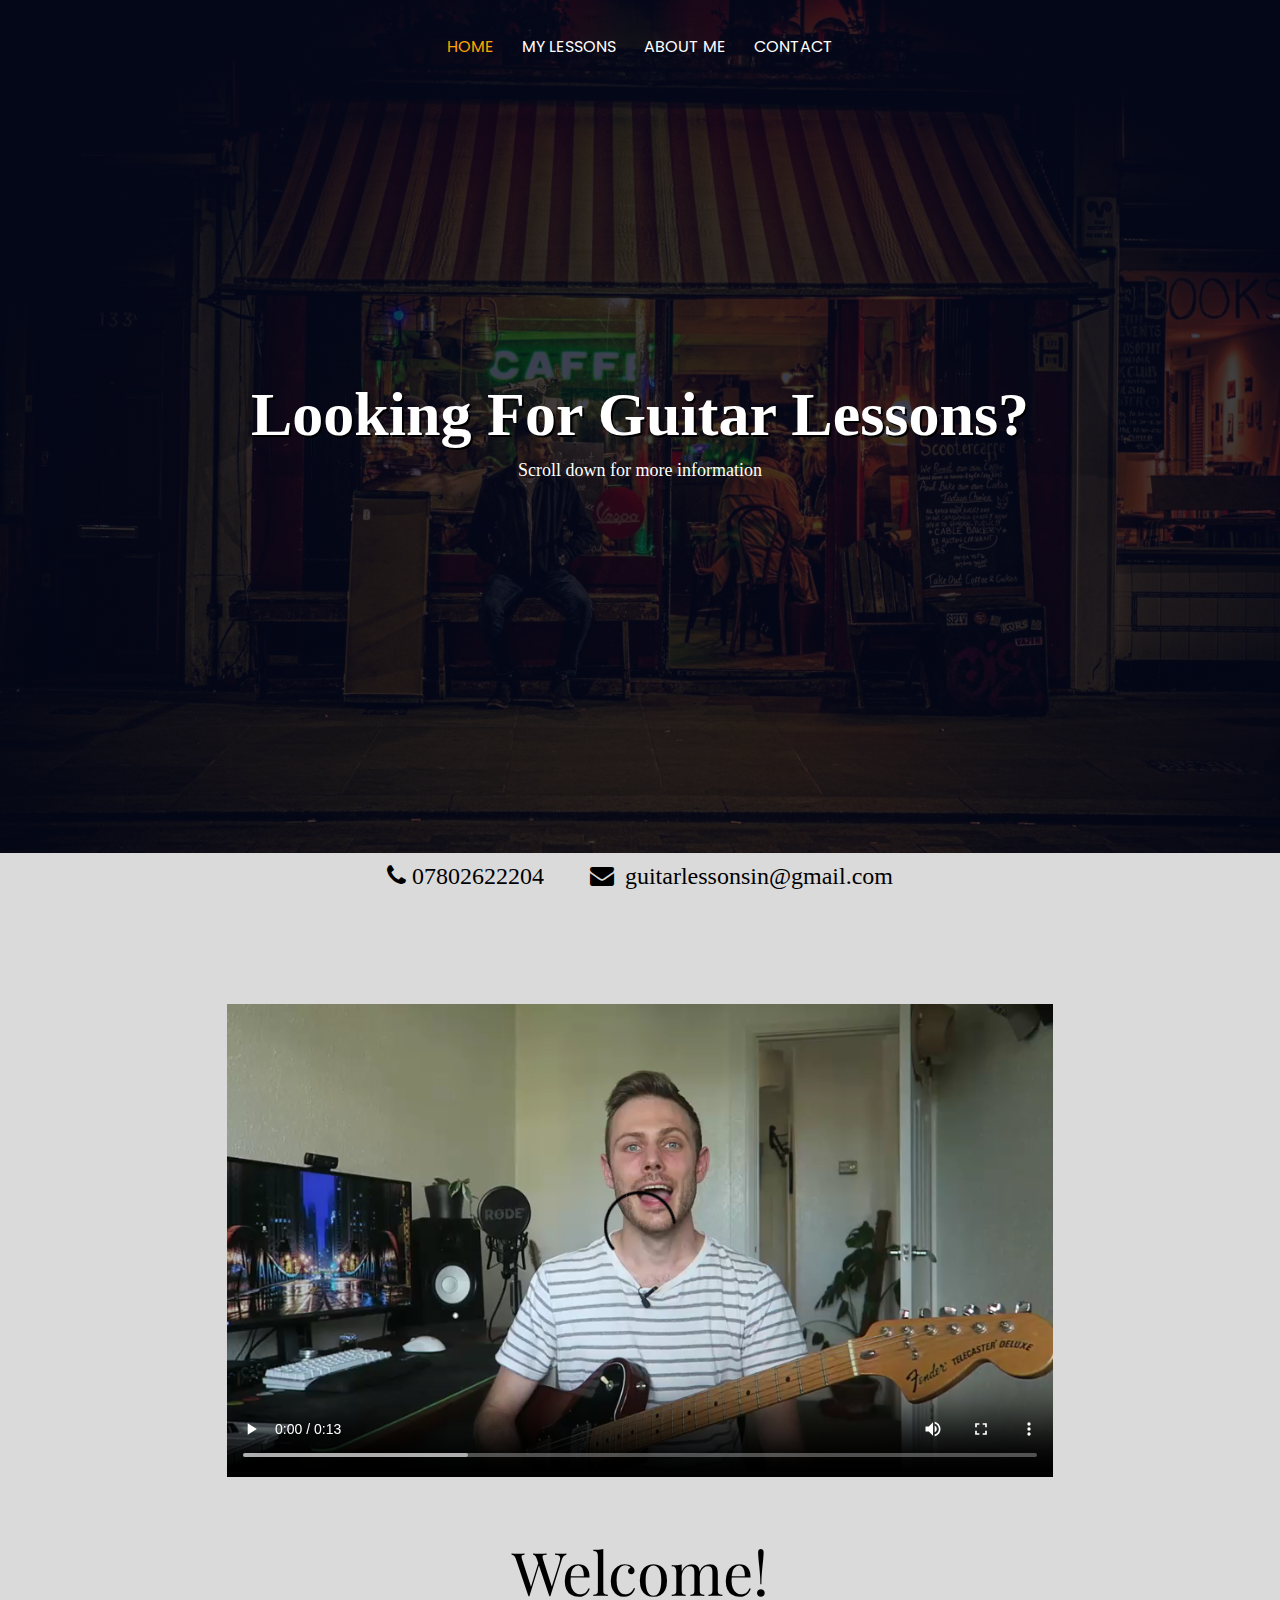
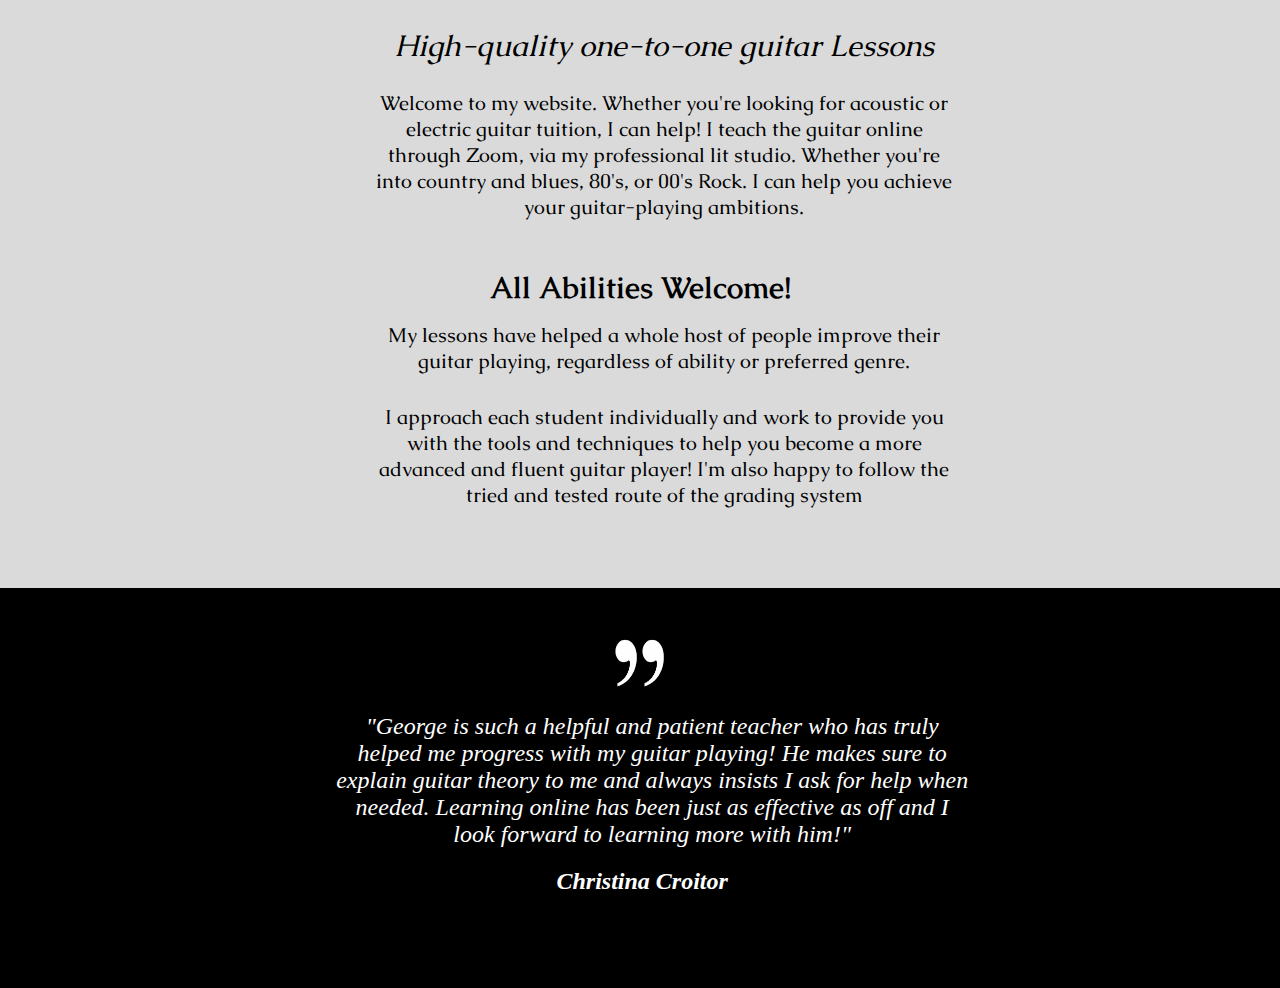
==== index.html @ 0af898ad "Add files via upload" ====
<!DOCTYPE html>
<html lang="en">
<head>
  <!--- Meta tags --->
  <title>George Capon | Guitar Lessons</title>
  <meta charset="utf-8">
  <meta name="viewport" content="width=device-width, initial-scale=1.0">
  <meta name="description" content="Learn to play guitar with one-on-one lessons from the comfort of your own home!
  Everyone welcome,all the way from beginners up! First Lesson Is Free!">
   <meta name="keywords" content="lessons, guitar tutor, guitar lessons near me, 1-1, 1 to 1, zoom, guitar tuition,
    guitar course, guitar lessons online, guitar teacher, online guitar teacher, guitar teacher near me">
    <meta name="author" content="George Capon">

<!--- Link to my Stylesheet --->
  <link rel="stylesheet" href="style.css">

<!--- Link to font-awesome allowing me to use icons --->
  <link rel="stylesheet" href="https://stackpath.bootstrapcdn.com/font-awesome/4.7.0/css/font-awesome.min.css">

<!--- The three different fonts used --->
  <link rel="preconnect" href="https://fonts.googleapis.com">
  <link rel="preconnect" href="https://fonts.gstatic.com" crossorigin>
  <link href="https://fonts.googleapis.com/css2?family=Poppins:wght@600&display=swap" rel="stylesheet">

  <link rel="preconnect" href="https://fonts.googleapis.com">
<link rel="preconnect" href="https://fonts.gstatic.com" crossorigin>
<link href="https://fonts.googleapis.com/css2?family=Playfair+Display&display=swap" rel="stylesheet">

<link rel="preconnect" href="https://fonts.googleapis.com">
<link rel="preconnect" href="https://fonts.gstatic.com" crossorigin>
<link href="https://fonts.googleapis.com/css2?family=Caudex:ital,wght@0,400;1,400;1,700&display=swap" rel="stylesheet">
</head>

<body>
  <section class="home-header">
<nav>
  <div class="nav-links" id="navLinks">
    <i class="fa fa-times" onclick="hideMenu()"></i>
  <ul>
    <li><a href="index.html" class="active">HOME</a></li>
    <li><a href="My-lessons.html">MY LESSONS</a></li>
    <li><a href="About-me.html">ABOUT ME</a></li>
    <li><a href="Contact.html">CONTACT</a></li>
  </ul>

  </div>

<i class="fa fa-bars" onclick="showMenu()"></i>
</nav>

<div class="text-box">
  <h1>Looking For Guitar Lessons?</h1>
  <p>Scroll down for more information</p>
</div>
  </section>

  <!------ Lessons ------>
  <div class="main-section">

    <section class="video-intro">
        <video width="826" height="477" controls>
            <source src="Introduction_video.mp4" type="video/mp4"> <video title="Introduction video to George Capon's Guitar Lessons">
          </video>
    </section>

    <section class="lessons">
      <div class="lessons-text">
  <h1 class="lessons-heading">Welcome!</h1>
  <p><span class="lessons-slogan">High-quality one-to-one guitar Lessons</span>


      Welcome to my website.
      Whether you're looking for acoustic or electric guitar tuition, I can help! I teach the guitar online through Zoom, via my professional lit studio.
      Whether you're into country and blues, 80's, or 00's Rock. I can help you achieve your guitar-playing ambitions. </p>
      
  

      ​<h2 class="welcome-subheading">All Abilities Welcome!</h2>
   
      <p>
      ​My lessons have helped a whole host of people improve their guitar playing, regardless of ability or preferred genre. </p>
      <p>I approach each student individually and work to provide you with the tools and techniques to help you become a more advanced and fluent guitar player!
          I'm also happy to follow the tried and tested route of the grading system</p>

          
  </div>

  
    </section>
    </div>

    <!------ Testimonial ------>

<section class="lessons-testimonial">

  <img class="lessons-quotes-image" src="quotation_marks.png" alt="Guitar Lesson Review">
  
  <div class="row" id="home-row">
  <p>"George is such a helpful and patient teacher who has truly helped me progress with my guitar playing! He makes sure to explain guitar theory to me and always insists I ask for
      help when needed. Learning online has been just as effective as off and I look forward to learning more with him!"
  
      <span class="author">Christina Croitor</span></p>
  
  </div>
  </section>

  <!------ JavaScript for Toggle Menu ------>
  <script>
    var navLinks = document.getElementById("navLinks");
    
    function showMenu(){
    navLinks.style.right = "0px";
    
    }
    
    function hideMenu(){
    navLinks.style.right = "-500px";
    }
    
    
    </script>

<footer class="footer">
  <div class="footer-content">
    <div class="desktop-links">
      <a class="phone-link" href="https://wa.me/+447802622204">
        <i class="fa fa-phone" aria-hidden="true"></i>
        07802622204
      </a>
      <a class="email-link" href="mailto:guitarlessonsin@gmail.com">
        <i class="fa fa-envelope"></i>
        guitarlessonsin@gmail.com
      </a>
    </div>
    <div class="mobile-buttons">
      <a class="phone-button" href="https://wa.me/+447802622204">
        <button>
        <i class="fa fa-phone" aria-hidden="true"></i>
      </button>
       </a>
      <a class="email-button" href="mailto:guitarlessonsin@gmail.com">
        <button>
        <i class="fa fa-envelope-o" aria-hidden="true"></i>
      </button>
</a>

    </div>
  </footer>
</body>
</html>
---- style.css ----
* {
  margin:0px;
  padding:0px;
}

.home-header{
  min-height:100vh;
  width:100%;
  background-image: linear-gradient(rgba(4,9,30,0.8),rgba(4,9,30,0.7)),url('Home_scroll_picture.jpg');
  background-position:center;
  background-size:cover;
}

nav{
  display:flex;
  padding:2% 6%;
  justify-content:space-between;
  align-items:center;
}

.nav-links{
  flex:1;
  text-align:center;
}

.nav-links ul li{
  list-style:none;
  display:inline-block;
  padding:8px 12px;
  position:relative;
}

.nav-links ul li a{
  font-family:'Poppins', sans-serif;
  color: white;
  text-decoration: none;
  font-size:16px;
}

.nav-links ul li::after{
  content: '';
  width:0%;
  height:2px;
  background: #f44336;
  display:block;
  margin: auto;
  transition:0.5s;
}

.nav-links ul li:hover::after{
  width:100%;
}

.nav-links ul li .active {
  color:orange;
}

.text-box{
  width: 90%;
  color: #fff;
  position: absolute;
  top:50%;
  left:50%;
  transform: translate(-50%, -50%);
  text-align: center;
}

.text-box h1{
  font-size:62px;
  text-shadow: 2px 2px black;
}

.text-box p {
  margin:10px 0 40px;
  font-size:18px;
  color: #fff; 
}

nav .fa{
  display:none;
}

@media(max-width: 700px){
  .text-box h1{
    font-size:20px;
}
  nav {
    background-color: #262B3B;
  }

  .nav-links ul li{
    display:block;
}
.nav-links{
  position:fixed;
  background: #262B3B;
  height:100vh;
  width:200px;
  top:0;
  right:-200px;
  text-align:left;
  z-index:1;
  transition:1s;
}
nav .fa{
  display:block;
  color: #fff;
  margin:10px;
  font-size:22px;
  cursor:pointer;
}

nav .fa-bars {
  color:#fff;
}
.nav-links ul{
  padding:30px;
}
}

/*----- Video Intro -----*/
.main-section{
  background-color:#dadada;
}
.video-intro{
    width: 80%;
    margin: auto;
    text-align: center;
    padding-top:100px;
    margin-bottom:40px;
}

@media(max-width: 700px){
  .main-section {
    margin-bottom:-100px;
  }
    video{
        width:110%;
        height:110%;
    }

    .video-intro{
        margin-left:6%;
        margin-bottom:100px;
    }

  }

/*----- Lessons ----*/

.lessons{
  display:flex;
  flex-direction:row;
  margin:0 25%;
  margin-top:50px;
  padding-bottom:50px;
}

.lessons-text{
  width:100%;
  height:100%;
}





.lessons-heading {
  font-family: 'Playfair Display', serif;
  font-weight:400;
  font-size:60px;
  text-align:center;
  padding-bottom:15px;
}

.lessons p {
  font-family: 'Caudex', serif;
  font-size: 20px;
  max-width:800px;
  margin-bottom:30px;
  margin-left:7.5%;
  text-align:center;
}

.lessons-image{
height:400px;
width:500px;
margin-left: 25%;
margin-bottom:10px;
margin-top:20px;
}

.lessons-slogan
{
  display:block;
  font-style: italic;
  font-size:30px;
  padding-bottom:25px;
  text-align:center;
}

.welcome-subheading {
      font-family: 'Caudex', serif;
      font-weight:700;
      font-size:30px;
      text-align:center;
      padding-bottom:15px;
      color:black;
}

@media(max-width: 700px){
  .lessons{
     width:88.4%;
     margin:0 5.9%;
     margin-bottom:20px;
  }

  .lessons-text {
    margin-bottom:100px;
}


  .lessons-heading{
      font-size:32px;
      margin-top:0px
  }

  .lessons-slogan{
      font-size:16px;
  } 

  .lessons p{
      font-size:16px;
      text-align:center;
      margin-right:20px;
  }

  .welcome-subheading {
      font-size:28px;
      text-align:center;
  }

  .lessons-image {
    height:210px;
    width:250px;
    margin-left:11.2%;
  }

 
.lessons-testimonial {
  margin-top:0px;
}
}

/*------ Welcome review ------*/



.lessons-testimonial {
  background-color:black;
  height:300px;
  padding-bottom:100px;
  width:100%;
}


.lessons-quotes-image{
  display:block;
  height:50px;
  width:50px;
  margin-left:auto;
  margin-right:auto;
  font-size:24px;
  padding-top:50px;
}

.row{
  flex-basis:44%;
  border-radius:10px;
  margin:0% 25% 5% 25%;
  padding:25px;
  cursor:pointer;
  display:flex;
  width:50%;
}

.row p{
padding:0;
color:#fff;
font-weight: 400;
font-style:italic;
font-size:24px;
}

#home-row{
text-align:Center;
margin-left:24%;
}

.author{
  display:block;
  margin: 20px 20px 0px 0px;
  font-weight:700;
  text-align:center;
}

@media(max-width: 700px) {

  .lessons-testimonial {
      width:100%;
      height:320px;
      margin-bottom:20px;
  }

  .lessons-quotes-image{
      height: 12%;
      width:12%;
      margin: 4% 0% 0% 43%;
  }

  .row{
      width:200px;
      margin:0px auto 200px auto;
  }

  .row p{
      font-size:16px;
      height:200px;
      width:280px;
  }

  #home-row p{
    margin-left:-70px;
  }

  .author {
margin-left:15px;
  }
}

.lessons-header{
  min-height:100vh;
  width:100%;
  background-image: linear-gradient(rgba(4,9,30,0.8),rgba(4,9,30,0.9)),url('My_lessons_picture.jpg');
  background-position:center;
  background-size:cover;
}

.my-lessons-text{
  text-align:center;
  padding-top:5px;
  }

  .lessons-opening-header,
  .lessons-subheading,
  .lessons-testimonies,
  .testimonials-heading
   {
      color:white;
      font-family: 'Caudex', serif;
      font-weight:700;
      font-style:italic;
      padding-bottom:40px;
      font-size:46px;
      text-shadow: 2px 2px black;
      text-align:center;
  }

  .first-para,
    .second-para,
    .third-para,
    .testimonies-slogan

    {
        font-family: 'Caudex', serif;
        font-weight:400;
    color:white;
    font-size:20px;
    margin:0px 20%;
    padding-bottom:25px;
    text-align:center;
    }


    .row {
      margin-bottom:0px;
     }
    .testimonials {
      width:100%;
    }

    .testimonial-col1,
  .testimonial-col3{
   width:100%;
    border-radius:10px;
    margin-bottom:15%;
text-align:left;
background: #fff3f3;
padding:25px;
cursor:pointer;
display:flex;
margin-right:30px;
transition: transform .4s;
  }

  .testimonial-col2{
    width:145%;
     border-radius:10px;
     margin-bottom:15%;
 text-align:left;
 background: #fff3f3;
 padding:25px;
 cursor:pointer;
 display:flex;
 margin-right:30px;
 transition: transform .4s;
   }

   .testimonial-col1:hover,
   .testimonial-col2:hover,
   .testimonial-col3:hover {
    box-shadow: 4px 4px 8px 8px rgba(211, 211, 211, 0.2), 6px 6px 20px 20px rgba(211, 211, 211, 0.2);
    transform: scale(1.1);
   }

  .testimonial-col1 p,
  .testimonial-col2 p,
  .testimonial-col3 p{
    font-family: 'Caudex', serif;
    font-size:18px;
color:#000;
  }

  .testimonial-col1 h3,
  .testimonial-col2 h3,
  .testimonial-col3 h3 {
    margin-top:15px;
    text-align:left;
  }

  .testimonial-col2 h3 {
    margin-top:38px;
  }

  @media(max-width: 700px) {

    .lessons-header{
   background-image: none;
      background-color:#262B3B;
    }

    .lessons-opening-header {
      padding-top:20px;
    }

    .lessons-background-one {
      min-height:70vh;
    width:100%;
      background-image: linear-gradient(rgba(4,9,30,0.7),rgba(4,9,30,0.9)),url('My_lessons_picture.jpg');
      background-position:center;
      background-size:cover;
    }

    .lessons-background-two {
      min-height:70vh;
      width:100%;
        background-image: linear-gradient(rgba(4,9,30,0.7),rgba(4,9,30,0.9)),url('background-two-my-lessons.jpg');
        background-position:center;
        background-size:cover;
        box-shadow: 1px 0 8px 0 black inset;
    }

    .row{
      flex-direction:column;
      
  }

  #lessons-row {
    margin-bottom:15px;
  }

  .lessons-subheading {
    margin-left:15%;
    margin-right:15%;
  }
 
  .testimonial-col1,
  .testimonial-col2,
  .testimonial-col3{
  max-width:100%;
  margin-left:-20px;
}

.testimonial-col1 p,
.testimonial-col2 p,
.testimonial-col3 p{
  font-size:16px;
max-width:68%;
height:100%;
padding:0; 
}

.testimonial-col1 h3 {
margin-left:20%;
margin-top:-2%;
}


.testimonial-col2 h3 {
Margin-left: 9%;
margin-top:-2%;
}

.testimonial-col3 h3 {
Margin-left: 13%;
margin-top:-2%;
}
}

.about-header{
  min-height:100vh;
  width:100%;
  background-image: linear-gradient(rgba(4,9,30,0.9),rgba(4,9,30,0.9)),url('background-image-backup.jpg');
  background-position:center;
  background-size:cover;
}
.about-me {
  font-family: 'Caudex', serif;
  font-size:22px;
  text-align:center;
  margin:0% 25%;
  color:white;
  padding-top:5px;
}

.about-main-heading {
  font-family: 'Caudex', serif;
      font-weight:700;
      font-style:italic;
  font-size:46px;
  padding-bottom:40px;
  text-shadow:2px 2px black;
}

.about-me-text{
  padding-bottom:20px;
}

.about-me-introduction {
  display:block;
  margin-bottom:20px;
}

.about-me-images {
margin:auto;
}

.first-image-column,
.second-image-column,
.third-image-column {
border-radius:5%;
height:320px;
}

.first-image-column,
.third-image-column {
  width:55%;
}

.first-image-column {
  margin:0 3% 0 -35px;
    }
  
    .second-image-column {
      width:55%;
      margin-right:3%;
    }
  
    .third-image-column {
      margin-right:10px;
      margin-bottom:100px;
    }

    .first-image-column img,
    .second-image-column img,
    .third-image-column img{
      height:100%;
  border-radius:5%;
  transition:transform .4s;
    } 

    .first-image-column img:hover,
   .second-image-column img:hover,
   .third-image-column img:hover {
    box-shadow: 4px 4px 8px 8px rgba(211, 211, 211, 0.2), 6px 6px 20px 20px rgba(211, 211, 211, 0.2);
    transform: scale(1.3);
   }

   @media(max-width: 700px) {

    .about-header{
     background-image: none;
     background-color:#262B3B;
    }

    .about-main-heading {
      padding-top:20px;
    }

   .about-me-background-one {
     min-height:100vh;
     width:100%;
       background-image: linear-gradient(rgba(4,9,30,0.7),rgba(4,9,30,0.9)),url('about-me-background-one.jpg');
       background-position:center;
       background-size:cover;
   }

   .about-me-background-two {
    min-height:100vh;
    width:100%;
    background-image: linear-gradient(rgba(4,9,30,0.9),rgba(4,9,30,0.8)),url('about-me-background-two.jpg');
    background-position:center;
    background-size:cover;
  }

  .about-me-text {
    width:140%;
   margin-left: -20%;
  }

  .first-image-column,
  .second-image-column,
  .third-image-column {
    margin:3% 0%;
    height:250px;
    width:100%;
  }

  .third-image-column {
    margin-bottom:70px;
  }
 }

.footer {
  position: fixed;
  bottom: 0;
  left: 0;
  width: 100%;
  padding: 10px 0 10px 0;
  text-align: center;
z-index:999;
background-color: #dadada;
}



.desktop-links {
  display: block;
  width:100%;
  margin:0;
}

.email-link,
.phone-link {
  text-decoration: none;
  margin: 10px;
  padding: 10px;
  color:black;
  font-size:24px;
}

.email-link i {
  margin-right: 5px;
}

.mobile-buttons {
  display: none;
}

.desktop-links {
  font-size:22px;
}





@media (max-width: 700px) {
  .desktop-links,
  .phone-link,
  .email-link
   {
    display: none;
  }

  .footer {
    margin:0px;
    background-color:pink;
   height:38px;
   width:350px;
   padding-left:10px;
  }

  .footer-content {
    margin-top:-9px;
    padding:0px;
    height:40px;
    background-color:red;
 margin-left:-10px;
 padding:0px;
  }
  
  .mobile-buttons {
    display: flex;
    margin:0px;
    padding:0px;
    width:360px;
  }

  .phone-button,
  .email-button {
    text-decoration: none;
    color: #fff;
    margin: 10px;
    padding: 10px;
    display: flex;
    align-items: center;
    justify-content: center;
    width: 50%;
  }

  #home-mobile-buttons{
 position:fixed;
 bottom:-2px;
  }

  .phone-button {
    background-color: #a3e0a3;
    width:180px;
    float:left;
    border:none;
    height:40px;
    margin:0px;
  }

  .email-button {
    background-color: #e57373;
    margin:0px;
    width:180px;
    border:none;
    height: 40px;
  }

  .phone-button i,
  .email-button i {
    margin-right: 5px;
  }

  .phone-button .fa-phone,
    .email-button .fa-envelope-o {
      font-size:30px;
      color:white;
    }

    .phone-button button {
      border:none;
      background-color:#a3e0a3;
      margin-top:5px;
    }
    .email-button button {
      border:none;
      background-color:#e57373;
    }
  }

  .contact-header{ 
    min-height:100vh;
        width:100%;
        background-image: linear-gradient(rgba(4,9,30,0.9),rgba(4,9,30,0.8)),url('contact_picture.jpg');
        background-position:center;
        background-size:cover;
  }

  .contact-text {
    font-family: 'Caudex', serif;
    font-weight:700;
    font-style:italic;
font-size:46px;
    color:white;
    text-align:center;
    padding-bottom:40px;
  }

  .contact-us {
    width:85%;
    margin:auto;
  }

  .contact-col{
    flex-basis: 48%;
    margin-bottom: 30px;
    color:black;
  }

  .contact-col .email-icon
   {
    display:flex;   
    align-items:center;
    margin-bottom:40px;
    margin-right:80px;
  }

  .contact-col .email-icon {
margin-top:100px;
    align-items:center;

  }

  .contact-col div .fa{
    font-size:28px;
    color: #f44336;

    margin-right:15px;
  }

  .contact-col div h5 {
    font-family:  'Caudex', serif;
    font-size:20px;
    margin-bottom:5px;
    color: #fff;
  }

  .contact-col input, .contact-col textarea{
    width:100%;
    padding:15px;
    margin-bottom:17px;
    outline:none;
    border: none;
    border-bottom:1px solid white;
    box-sizing:border-box;
    background:transparent;
  }

  .contact-col input[type=text],
  .contact-col input[type=email],
  .contact-col textarea{
    font-family:  'Caudex', serif;
    font-size:18px;
    color:white;
  }

  .contact-col input::placeholder,
  .contact-col textarea::placeholder{
    font-size:18px;
  }

  .hero-btn {
    display:inline-block;
    text-decoration:none;
    color: #fff;
    border:1px solid #fff;
    padding:12px 34px;
    font-size:13px;
    background:transparent;
    position:relative;
    cursor:pointer;
  }

  .hero-btn:hover {
    border: 1px solid #f44336;
    background: #f44336;
    transition:1s;
  }

  .contact-email-address {
    text-decoration: none;
  }

  @media(max-width: 700px) {

    .contact-text {
     padding-top:10px;
    }
  
   #contact-row {
    margin-left:10px;
    width:89%;
   }


   .contact-col form {
    margin:auto 40px;
  }

  .contact-col {
    width:100%;
    margin: auto -20px;
      }
  
      .contact-col .email-icon {
        display:block;
        width:100%;
        text-align:Center;
        margin-left:0px;
        margin-top:-40px;
      }
  
      .contact-col div .fa-envelope-o
       {
        font-size:30px;
        margin-bottom:20px;
      }


      .contact-col .contact-email-address h5 {
        font-size:21px;
        margin-left:-7%;
      }
  }
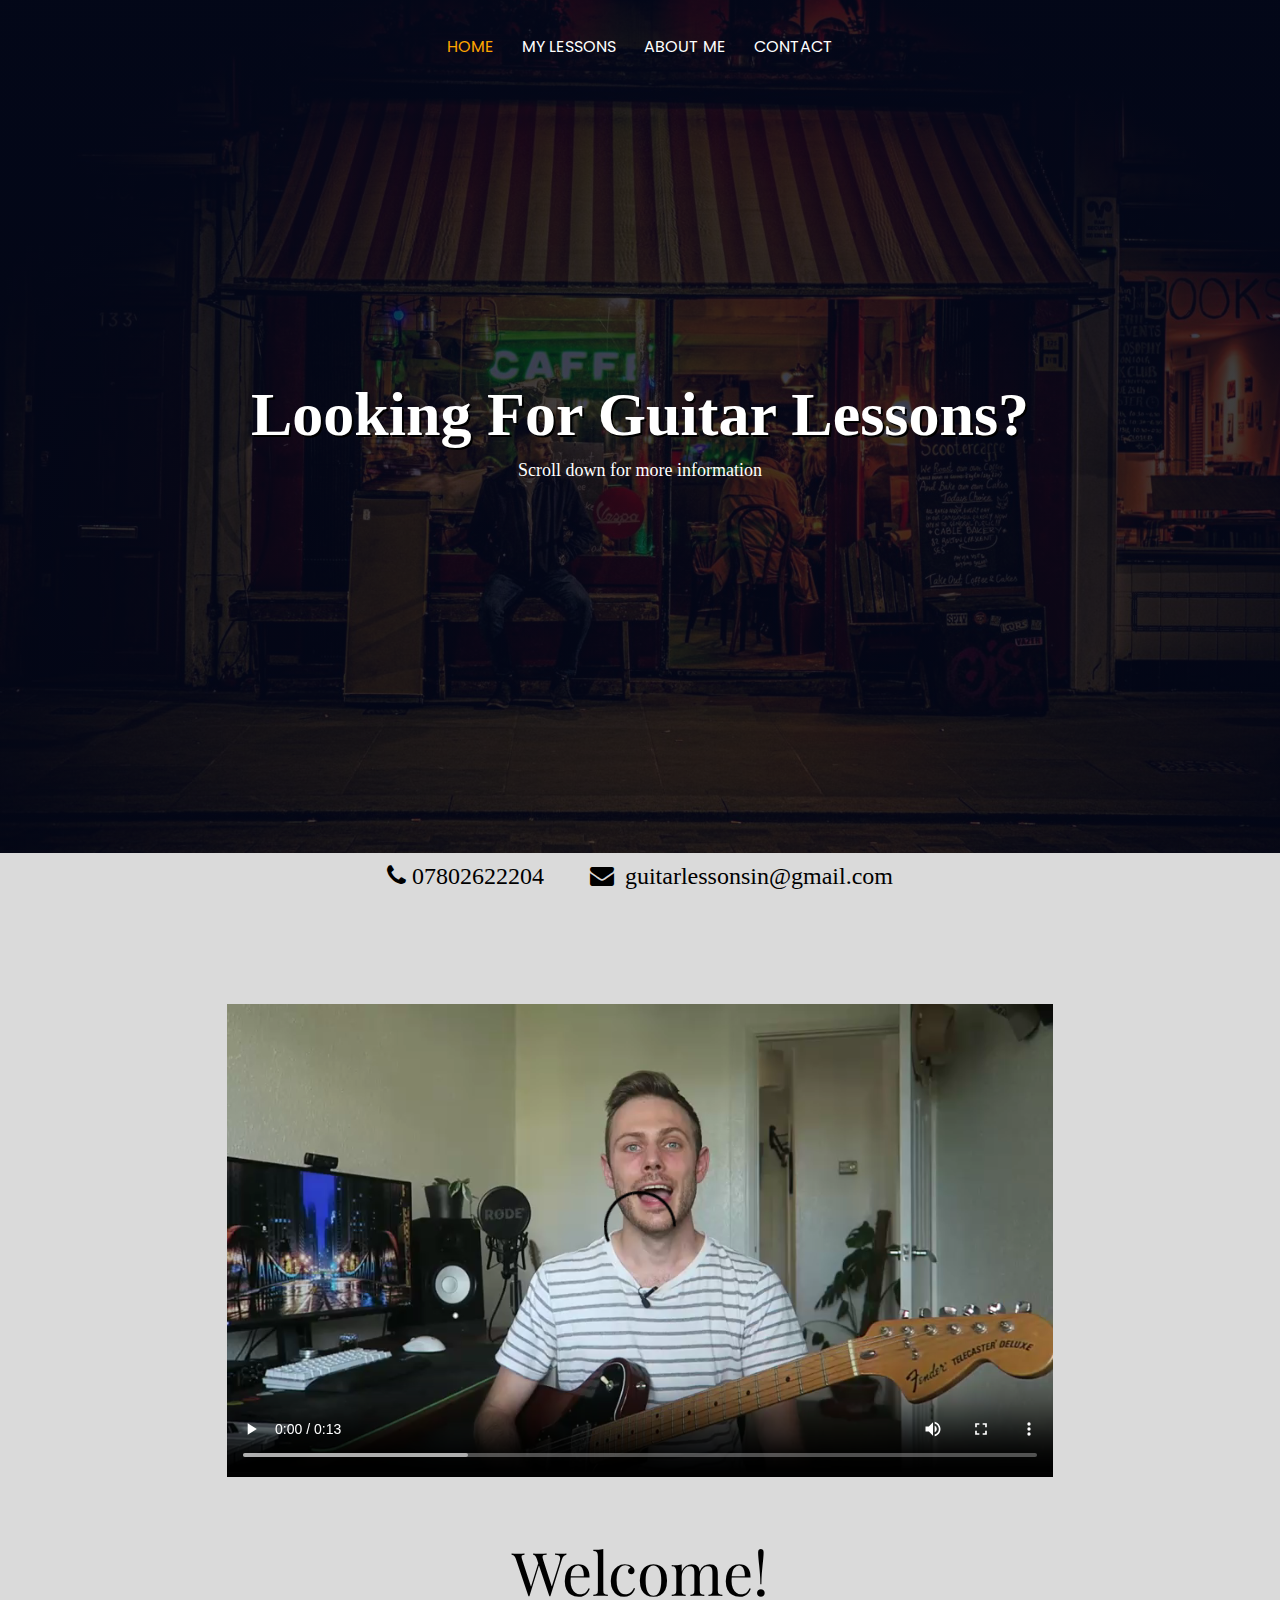
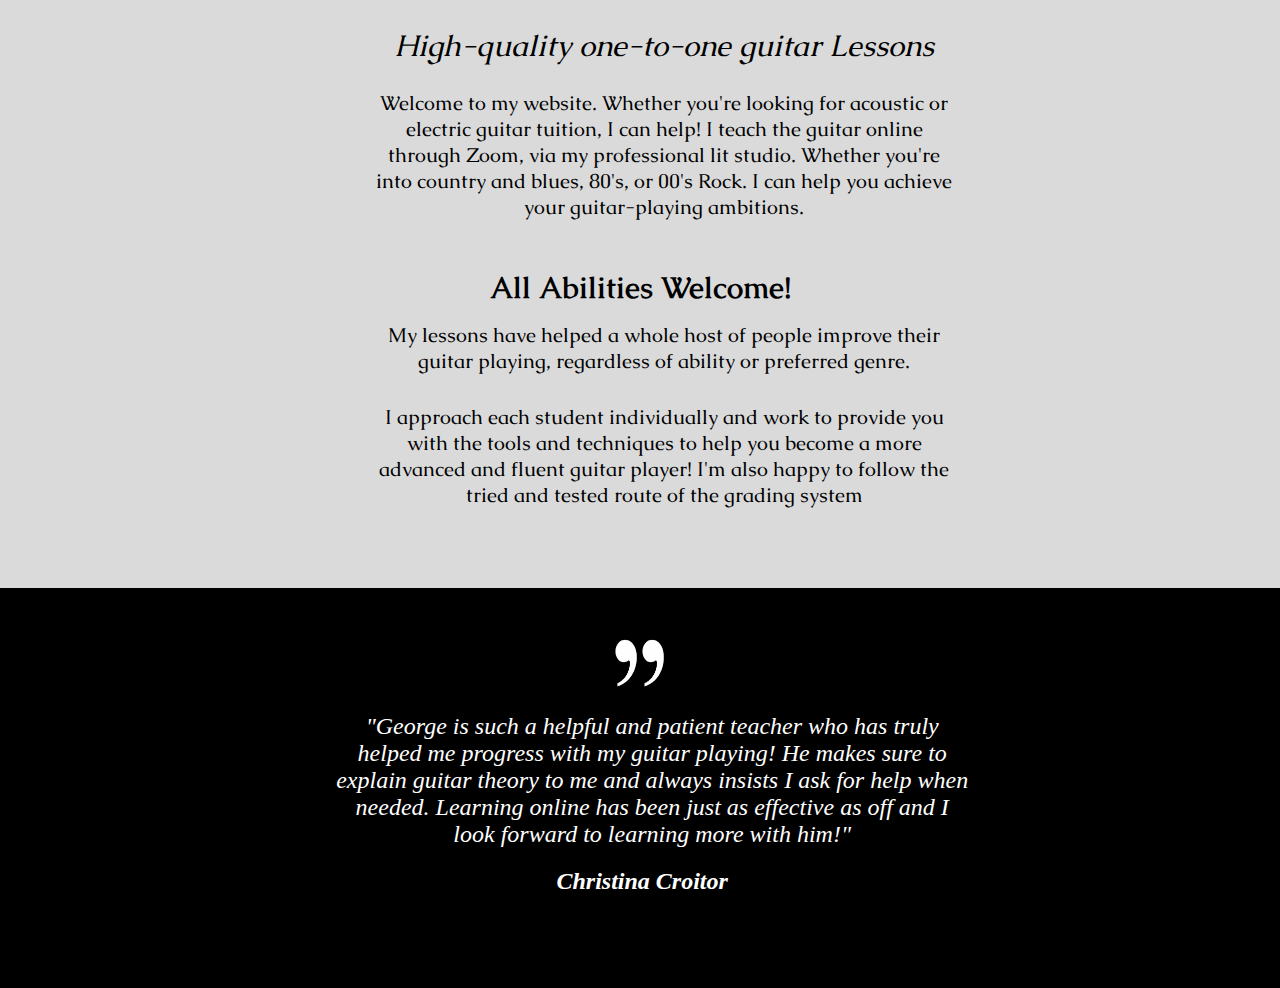
==== commit 0f787852: "Update index.html" ====
--- a/index.html
+++ b/index.html
@@ -6,11 +6,11 @@
   <meta charset="utf-8">
   <meta name="viewport" content="width=device-width, initial-scale=1.0">
   <meta name="description" content="Learn to play guitar with one-on-one lessons from the comfort of your own home!
-  Everyone welcome,all the way from beginners up! First Lesson Is Free!">
+  All ability levels are welcome, from beginners up! Get your free first lesson today!">
    <meta name="keywords" content="lessons, guitar tutor, guitar lessons near me, 1-1, 1 to 1, zoom, guitar tuition,
     guitar course, guitar lessons online, guitar teacher, online guitar teacher, guitar teacher near me">
     <meta name="author" content="George Capon">
-
+<meta property="og:image" content="My_lessons_picture.jpg" />
 <!--- Link to my Stylesheet --->
   <link rel="stylesheet" href="style.css">
 
@@ -147,4 +147,4 @@
     </div>
   </footer>
 </body>
-</html>+</html>
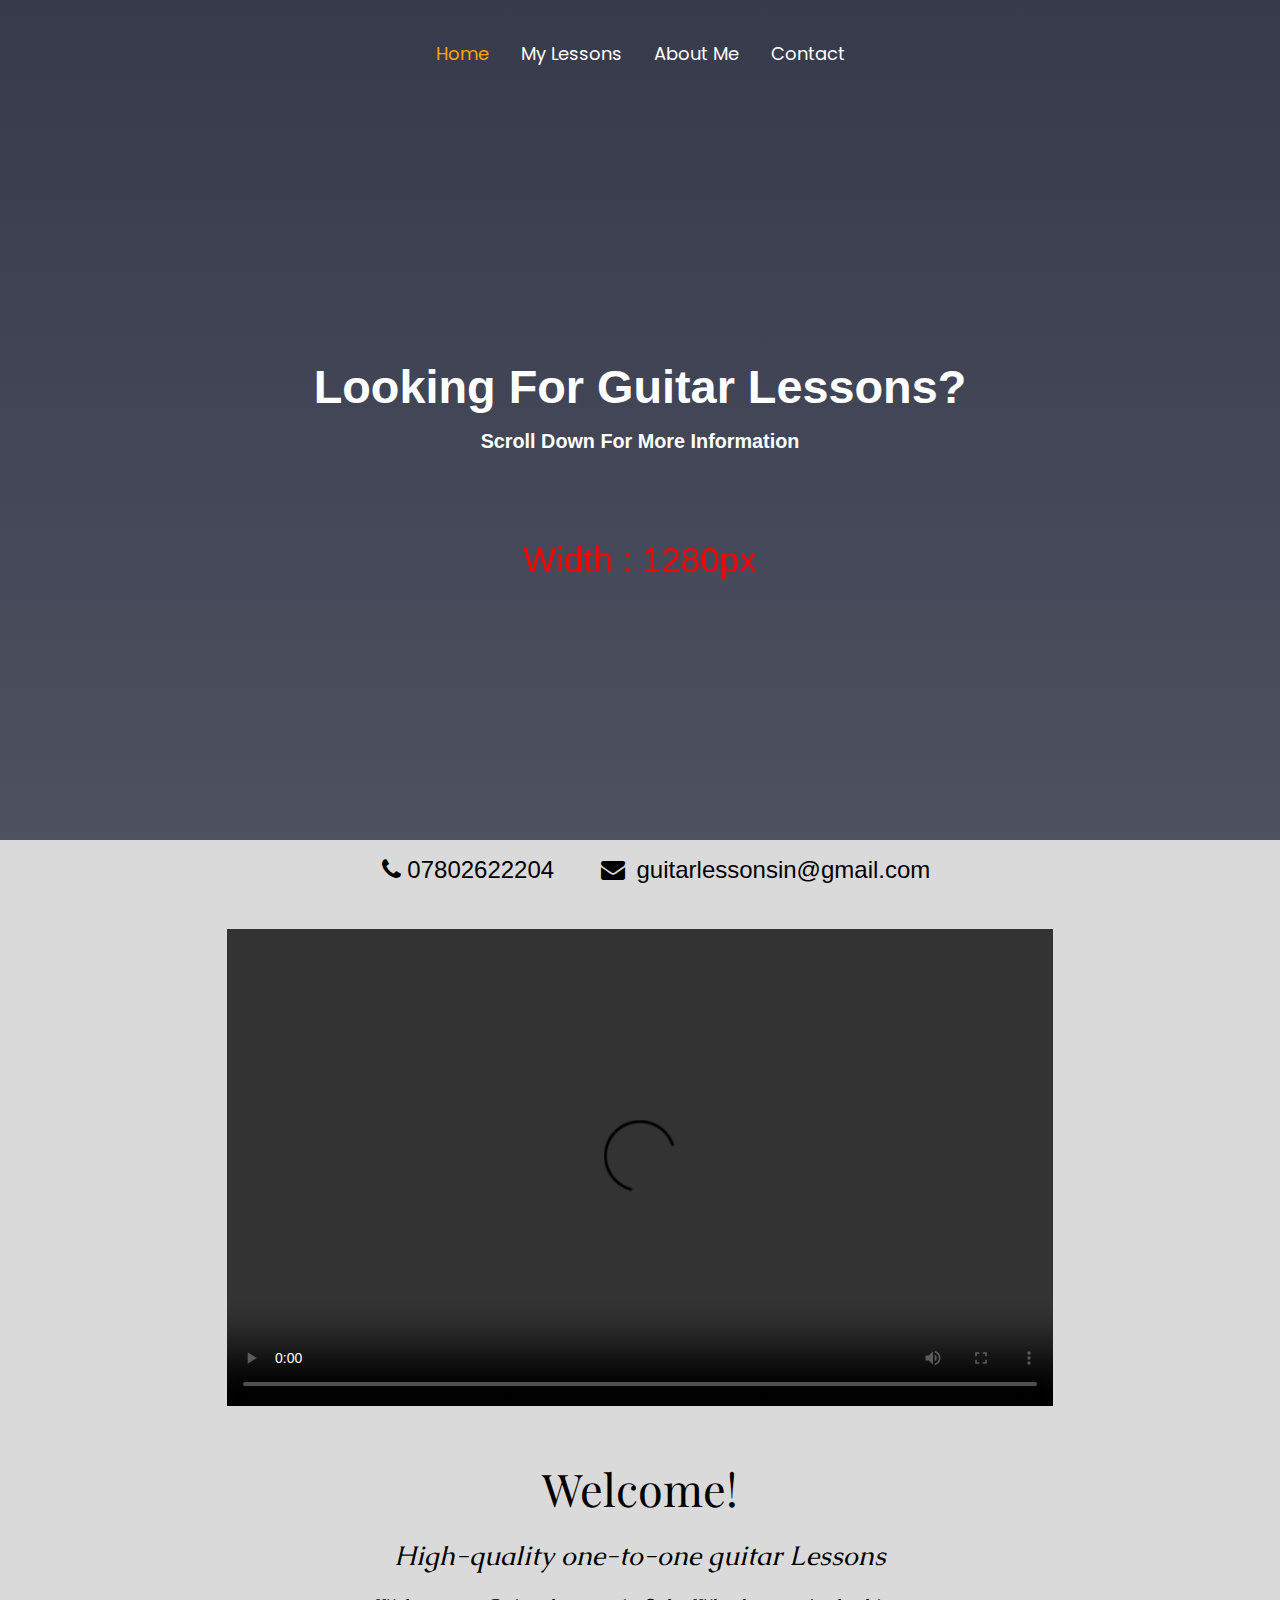
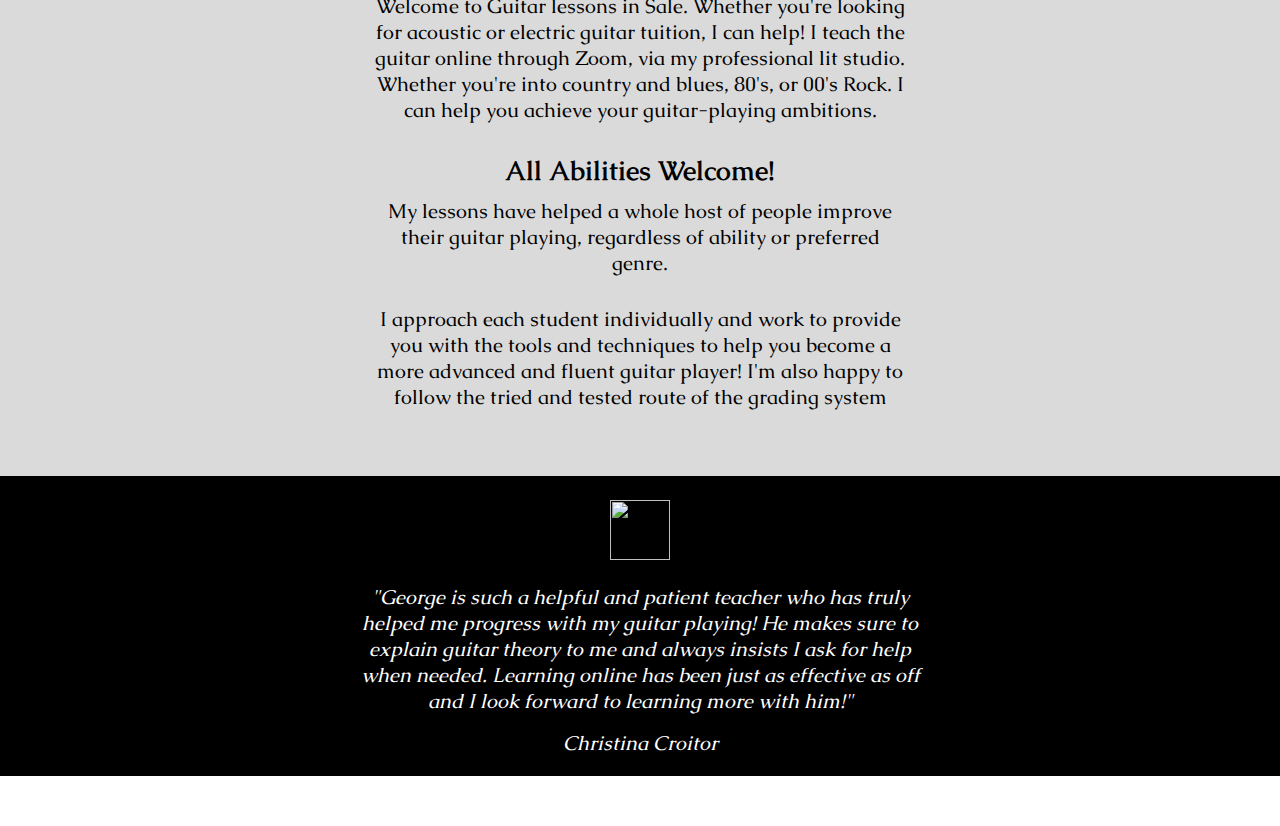
==== commit 1e30fcd1: "Add files via upload" ====
--- a/index.html
+++ b/index.html
@@ -1,150 +1,113 @@
-<!DOCTYPE html>
+<!doctype html>
 <html lang="en">
+
 <head>
-  <!--- Meta tags --->
-  <title>George Capon | Guitar Lessons</title>
   <meta charset="utf-8">
   <meta name="viewport" content="width=device-width, initial-scale=1.0">
-  <meta name="description" content="Learn to play guitar with one-on-one lessons from the comfort of your own home!
-  All ability levels are welcome, from beginners up! Get your free first lesson today!">
-   <meta name="keywords" content="lessons, guitar tutor, guitar lessons near me, 1-1, 1 to 1, zoom, guitar tuition,
-    guitar course, guitar lessons online, guitar teacher, online guitar teacher, guitar teacher near me">
-    <meta name="author" content="George Capon">
-<meta property="og:image" content="My_lessons_picture.jpg" />
-<!--- Link to my Stylesheet --->
-  <link rel="stylesheet" href="style.css">
+  <title>Landing Page</title>
+<link rel="stylesheet" href="Style.css">
 
-<!--- Link to font-awesome allowing me to use icons --->
-  <link rel="stylesheet" href="https://stackpath.bootstrapcdn.com/font-awesome/4.7.0/css/font-awesome.min.css">
+<link rel="stylesheet" href="https://cdnjs.cloudflare.com/ajax/libs/font-awesome/5.15.3/css/all.min.css"/>
+<link rel="stylesheet" href="https://stackpath.bootstrapcdn.com/font-awesome/4.7.0/css/font-awesome.min.css">
 
-<!--- The three different fonts used --->
-  <link rel="preconnect" href="https://fonts.googleapis.com">
-  <link rel="preconnect" href="https://fonts.gstatic.com" crossorigin>
-  <link href="https://fonts.googleapis.com/css2?family=Poppins:wght@600&display=swap" rel="stylesheet">
+<link rel="preconnect" href="https://fonts.googleapis.com">
+<link rel="preconnect" href="https://fonts.gstatic.com" crossorigin>
+<link href="https://fonts.googleapis.com/css2?family=Poppins:wght@600&display=swap" rel="stylesheet">
 
-  <link rel="preconnect" href="https://fonts.googleapis.com">
+<link rel="preconnect" href="https://fonts.googleapis.com">
 <link rel="preconnect" href="https://fonts.gstatic.com" crossorigin>
 <link href="https://fonts.googleapis.com/css2?family=Playfair+Display&display=swap" rel="stylesheet">
 
 <link rel="preconnect" href="https://fonts.googleapis.com">
 <link rel="preconnect" href="https://fonts.gstatic.com" crossorigin>
 <link href="https://fonts.googleapis.com/css2?family=Caudex:ital,wght@0,400;1,400;1,700&display=swap" rel="stylesheet">
+
 </head>
 
 <body>
-  <section class="home-header">
-<nav>
-  <div class="nav-links" id="navLinks">
-    <i class="fa fa-times" onclick="hideMenu()"></i>
-  <ul>
-    <li><a href="index.html" class="active">HOME</a></li>
-    <li><a href="My-lessons.html">MY LESSONS</a></li>
-    <li><a href="About-me.html">ABOUT ME</a></li>
-    <li><a href="Contact.html">CONTACT</a></li>
+  <div class="header">
+  
+
+    <input type="checkbox" id="active">
+    <div class="navbar">
+              <label for="active" class="menu-btn"><i class="fas fa-bars"></i></label>
+    <ul>
+    <li><a href="index.html" class="active">Home</a></li>
+    <li><a href="lessons.html">My Lessons</a></li>
+    <li><a href="about.html">About Me</a></li>
+    <li><a href="contact.html">Contact</a></li>
   </ul>
+  </div>
+  <div class="header-text">
+  <h1>Looking For Guitar Lessons?</h1>
+  <h4>Scroll Down For More Information</h4>
+</div>
+</div>
+  <div class="welcome-main-content">
+    <div class="welcome-video-section">
+        <video width="826" height="477" controls>
+          <source src="video/Introduction_video.mp4" type="video/mp4" title="Introduction video to George Capon's Guitar Lessons">
+        </video>
+    </div>
+
+    <div class="welcome-text-section">
+      <h2 class="welcome-heading">Welcome!</h2>
+      <h5>High-quality one-to-one guitar Lessons</h5>
+      <p>Welcome to Guitar lessons in Sale. Whether you're looking for acoustic or electric guitar tuition, I can help! I teach the guitar online through Zoom, via my professional lit studio. Whether you're into country and blues, 80's, or 00's Rock. I can help you achieve your guitar-playing ambitions.</p>
+
+      <h2 class="welcome-subheading">All Abilities Welcome!</h2>
+      <p>​My lessons have helped a whole host of people improve their guitar playing, regardless of ability or preferred genre.</p>
+<p>
+        I approach each student individually and work to provide you with the tools and techniques to help you become a more advanced and fluent guitar player! I'm also happy to follow the tried and tested route of the grading system</p>
+    </div>
+  </div>
+
+  <div class="testimonial-section">
+    <img class="testimonial-img" src="images/quotation_marks.png"/>
+
+    <p class="testimonial-text">"George is such a helpful and patient teacher who has truly helped me progress with my guitar playing! He makes sure to explain guitar theory to me and always insists I ask for help when needed. Learning online has been just as effective as off and I look forward to learning more with him!"</p>
+    <span class="testimonial-author">Christina Croitor</span>
+  </div>
+
+  <div class="footer">
+      <div class="desktop-links">
+    <a class="phone-link" href="https://wa.me/+447802622204">
+      <i class="fa fa-phone" aria-hidden="true"></i>
+      07802622204
+    </a>
+    <a class="email-link" href="mailto:guitarlessonsin@gmail.com">
+      <i class="fa fa-envelope"></i>
+      guitarlessonsin@gmail.com
+    </a>
+  </div>
+  <div class="mobile-buttons">
+    <a class="phone-button" href="https://wa.me/+447802622204">
+      <button>
+      <i class="fa fa-phone" aria-hidden="true"></i>
+    </button>
+     </a>
+    <a class="email-button" href="mailto:guitarlessonsin@gmail.com">
+      <button>
+      <i class="fa fa-envelope-o" aria-hidden="true"></i>
+    </button>
+</a>
 
   </div>
+</div>
 
-<i class="fa fa-bars" onclick="showMenu()"></i>
-</nav>
+  <div id="size"></div>
 
-<div class="text-box">
-  <h1>Looking For Guitar Lessons?</h1>
-  <p>Scroll down for more information</p>
-</div>
-  </section>
+  <script>
+    window.onresize = screen;
+window.onload = screen;
 
-  <!------ Lessons ------>
-  <div class="main-section">
+function screen () {
+  myWidth =  window.innerWidth;
 
-    <section class="video-intro">
-        <video width="826" height="477" controls>
-            <source src="Introduction_video.mp4" type="video/mp4"> <video title="Introduction video to George Capon's Guitar Lessons">
-          </video>
-    </section>
+  document.getElementById("size").innerHTML = "Width : " + myWidth + "px";
+}
 
-    <section class="lessons">
-      <div class="lessons-text">
-  <h1 class="lessons-heading">Welcome!</h1>
-  <p><span class="lessons-slogan">High-quality one-to-one guitar Lessons</span>
+  </script>
+</body>
 
-
-      Welcome to my website.
-      Whether you're looking for acoustic or electric guitar tuition, I can help! I teach the guitar online through Zoom, via my professional lit studio.
-      Whether you're into country and blues, 80's, or 00's Rock. I can help you achieve your guitar-playing ambitions. </p>
-      
-  
-
-      ​<h2 class="welcome-subheading">All Abilities Welcome!</h2>
-   
-      <p>
-      ​My lessons have helped a whole host of people improve their guitar playing, regardless of ability or preferred genre. </p>
-      <p>I approach each student individually and work to provide you with the tools and techniques to help you become a more advanced and fluent guitar player!
-          I'm also happy to follow the tried and tested route of the grading system</p>
-
-          
-  </div>
-
-  
-    </section>
-    </div>
-
-    <!------ Testimonial ------>
-
-<section class="lessons-testimonial">
-
-  <img class="lessons-quotes-image" src="quotation_marks.png" alt="Guitar Lesson Review">
-  
-  <div class="row" id="home-row">
-  <p>"George is such a helpful and patient teacher who has truly helped me progress with my guitar playing! He makes sure to explain guitar theory to me and always insists I ask for
-      help when needed. Learning online has been just as effective as off and I look forward to learning more with him!"
-  
-      <span class="author">Christina Croitor</span></p>
-  
-  </div>
-  </section>
-
-  <!------ JavaScript for Toggle Menu ------>
-  <script>
-    var navLinks = document.getElementById("navLinks");
-    
-    function showMenu(){
-    navLinks.style.right = "0px";
-    
-    }
-    
-    function hideMenu(){
-    navLinks.style.right = "-500px";
-    }
-    
-    
-    </script>
-
-<footer class="footer">
-  <div class="footer-content">
-    <div class="desktop-links">
-      <a class="phone-link" href="https://wa.me/+447802622204">
-        <i class="fa fa-phone" aria-hidden="true"></i>
-        07802622204
-      </a>
-      <a class="email-link" href="mailto:guitarlessonsin@gmail.com">
-        <i class="fa fa-envelope"></i>
-        guitarlessonsin@gmail.com
-      </a>
-    </div>
-    <div class="mobile-buttons">
-      <a class="phone-button" href="https://wa.me/+447802622204">
-        <button>
-        <i class="fa fa-phone" aria-hidden="true"></i>
-      </button>
-       </a>
-      <a class="email-button" href="mailto:guitarlessonsin@gmail.com">
-        <button>
-        <i class="fa fa-envelope-o" aria-hidden="true"></i>
-      </button>
-</a>
-
-    </div>
-  </footer>
-</body>
-</html>
+</html>--- a/Style.css
+++ b/Style.css
@@ -0,0 +1,994 @@
+* {
+  margin: 0;
+  padding: 0;
+  font-family: Arial, sans-serif;
+}
+
+
+#size {
+  position:fixed;
+  top:60%;
+  left:50%;
+  transform: translateX(-50%);
+  font-size:35px;
+  color:Red;
+  }
+
+.header {
+  background-image: linear-gradient(rgba(4,9,30,0.8),rgba(4,9,30,0.7)), url('images/Home_scroll_picture.jpg');
+  background-position: center;
+  background-size: cover;
+  color: #ffffff;
+  text-align: center;
+  height: 100vh;
+}
+
+.navbar {
+  display: flex;
+  justify-content: center;
+  margin-bottom:-80px;
+}
+
+.navbar ul {
+  list-style: none;
+  display: flex;
+  padding: 40px;
+}
+
+.navbar li {
+padding: 0 1rem;
+}
+
+.navbar a {
+  font-family: 'Poppins', sans-serif;
+  color: white;
+  text-decoration: none;
+
+  font-size: 2vh;
+}
+
+.navbar ul li::after{
+  content: '';
+  width:0%;
+  height:2px;
+  background: #f44336;
+  display:block;
+  margin: auto;
+  transition:0.5s;
+}
+
+.navbar ul li:hover::after{
+  width:100%;
+}
+
+.navbar ul li .active {
+  color:orange;
+}
+
+.menu-btn {
+  display:none;
+  }
+  
+  
+  input[type="checkbox"] {
+  display:none;
+  }
+
+  
+
+/*Landing Page css 1920px*/
+
+.header-text {
+  display: flex;
+  flex-direction: column;
+  justify-content: center;
+  align-items: center;
+  height:83.8vh;
+  font-size:2.6vh;
+}
+
+.header-text h4 {
+  font-size:2.2vh;
+  padding-top:1rem;
+}
+
+.welcome-main-content {
+  display: flex;
+  justify-content: space-around;
+  flex-direction: column;
+  flex-wrap: wrap;
+  background-color:#dadada;
+  margin-bottom:-80px;
+}
+
+.welcome-video-section {
+  flex:1;
+  margin:0 auto;
+  padding:1.8em 0 2em 0;
+}
+
+
+.welcome-text-section {
+  flex: 1;
+  margin: 1em;
+  padding: 1em;
+  text-align: center; 
+  width:41.82%;
+  margin: 0 auto 100px auto;
+}
+
+.welcome-heading {
+  font-family: 'Playfair Display', serif;
+  font-weight:400;
+  font-size:5vh;
+  padding-bottom:20px;
+}
+
+.welcome-text-section h5 {
+  font-family: 'Caudex', serif;
+  font-weight:500;
+  font-size:3vh;
+  font-style:italic;
+  padding-bottom:20px;
+}
+
+.welcome-text-section p {
+  font-family: 'Caudex', serif;
+  font-size:2.2vh;
+  padding-bottom:30px;
+}
+
+.welcome-subheading {
+   font-family: 'Caudex', serif;
+  font-size:3vh;
+  font-weight:700;
+  padding-bottom:10px;
+}
+
+
+.testimonial-section {
+  display: flex;
+  flex-direction: column;
+  align-items:center;
+  background-color: black;
+  min-height: 300px;
+  text-align: center;
+  margin-bottom:50px;
+}
+
+.testimonial-img {
+  width: 60px;
+  height: 60px;
+  padding-bottom: 1.5rem;
+  padding-top:1.5rem;
+}
+
+.testimonial-text {
+  font-family: 'Caudex', serif;
+  font-style:italic;
+  width:44%;
+  font-size: 2.2vh;
+  color: white;
+  display: flex;
+  justify-content: center;
+  align-items: center;
+  padding-bottom:1rem;
+}
+
+.testimonial-author {
+  font-family:'Caudex', serif;
+  font-style:italic;
+  color:white;
+  font-size:2.2vh;
+}
+
+/*Lessons CSS 1920px*/
+
+.lessons-body {
+  min-height:100vh;
+  width:100%;
+  background-image: linear-gradient(rgba(4,9,30,0.8),rgba(4,9,30,0.9)),url('/images/My_lessons_picture.jpg');
+  background-position:center;
+  background-size:cover;
+background-attachment:fixed;
+}
+
+.lessons-main-content {
+  display: flex;
+    flex-direction: column;
+    align-items:center;
+    justify-content: center;
+    flex-wrap: wrap;
+    margin-top:80px;
+  }
+  
+  .lessons-header h1 {
+    font-family: 'Caudex', serif;
+    font-weight:400;
+    font-size:4.3vh;
+    font-style:italic;
+    padding-bottom:20px;
+    color:White;
+  }
+  
+  .lessons-text {
+    flex: 1;
+    margin: 1em;
+    padding: 1em;
+    text-align: center;
+    width:60%;
+    margin: 0 auto 0px auto;
+    color:White;
+    font-family: 'Caudex', serif;
+    font-size:2.5vh;
+  }
+  
+  .lessons-subheading {
+    font-family: 'Caudex', serif;
+    font-weight:400;
+    font-size:4.3vh;
+    font-style:italic;
+    padding-bottom:20px;
+    color:White;
+  }
+  
+  .lessons-testimonials-container {
+              display: flex;
+              justify-content: center;
+              padding-top:20px;
+             padding-bottom:20px;
+             margin-bottom:60px;
+          }
+  
+          .lessons-box {
+            font-family:'Caudex', serif;
+              min-height: 390px;
+              padding:2rem;
+              margin: 0 10px; /* Adjust the margin for the desired gap */
+              background-color: white;
+              color: black;
+              text-align: center;
+              font-size:2.5vh;
+              transition: transform .4s;
+              display:flex;
+              flex-direction: column;
+              justify-content: space-between;
+          }
+  
+          #lessons-box1,
+          #lessons-box3 {
+            width:14.5%;
+            border-radius:10%;
+            position:relative;
+          }
+  
+          #lessons-box2 {
+            width:20.5%;
+            border-radius:10%;
+          }
+  
+         
+  
+          .lessons-container-author {
+            text-align: center;
+            padding-top:1rem;
+    font-weight: bold;
+    margin-top: auto;
+  
+          }
+          
+  
+          .lessons-box:hover {
+          box-shadow: 4px 4px 8px 8px rgba(211, 211, 211, 0.2), 6px 6px 20px 20px rgba(211, 211, 211, 0.2);
+      transform: scale(1.1);
+          }
+
+
+
+/*About Me css 1920px*/
+.about-me-body {
+  height:100vh;
+  width:100%;
+  background-image: linear-gradient(rgba(4,9,30,0.8),rgba(4,9,30,0.9)),url('/images/background-image-backup.jpg');
+  background-position:center;
+  background-size:cover;
+background-attachment:fixed;
+}
+
+.about-main-content {
+  display: flex;
+    flex-direction: column;
+    align-items:center;
+    justify-content: center;
+    flex-wrap: wrap;
+    margin-top:80px;
+  }
+  
+  .about-header h1 {
+    font-family: 'Caudex', serif;
+    font-weight:400;
+    font-size:4.3vh;
+    font-style:italic;
+    padding-bottom:20px;
+    color:White;
+  }
+  
+  .about-me-text {
+    flex: 1;
+    margin: 1em;
+    padding: 1em;
+    text-align: center;
+    width:60%;
+    margin: 0 auto 0px auto;
+    color:White;
+    font-family: 'Caudex', serif;
+    font-size:2.5vh;
+  }
+  
+.about-image-container {
+  display:flex;
+  justify-content: center;
+}
+  
+          .about-me-box {
+            font-family:'Caudex', serif;
+            width:15%;
+            height:320px;
+              margin: 0px 20px 70px 20px; /* Adjust the margin for the desired gap */
+              color: black;
+              text-align: center;
+              font-size:20px;
+              transition: transform .4s;
+              margin-bottom:80px;
+          }
+  
+          #about-me-box-1 img {
+            height:100%;
+            width:100%;
+            border-radius:10%;
+          }
+          
+          #about-me-box-3 img,
+          #about-me-box-2 img {
+            width:100%;
+            height:100%;
+            border-radius:10%;
+          }
+
+          .contact-header {
+            min-height: 100vh;
+            width: 100%;
+            background-image: linear-gradient(rgba(4,9,30,0.9),rgba(4,9,30,0.8)),url('images/contact_picture.jpg');
+            background-position: center;
+            background-size: cover;
+          }
+          
+          .contact-us {
+            display: flex;
+            flex-direction: column;
+            align-items: center;
+            justify-content: center;
+            height: 100%;
+            width: 100%;
+            margin-top:80px;
+          }
+
+          .contact-text {
+            font-family: 'Caudex', serif;
+            font-style:italic;
+            font-size:4.3vh;
+            color:white;
+          }
+          
+          .contact-row {
+            display: flex;
+            align-items: center;
+            width: 100%;
+            max-width: 1200px;
+            margin-top: 20px;
+          }
+          
+          .contact-col {
+            flex-basis: 45%;
+            margin: 20px;
+            padding: 20px;
+            background-color: rgba(255, 255, 255, 0.2);
+            border-radius: 10px;
+            display: flex;
+            flex-direction: column;
+            justify-content: center;
+            align-items: center;
+            height: 100%;
+          }
+
+          .contact-email-address {
+            font-size:3vh;
+            text-decoration: none;
+            color:white;
+          }
+
+        
+          .email-icon {
+            display: flex;
+            align-items: center;
+            margin-bottom: 20px;
+            margin:0 auto;
+          }
+          
+          .email-icon i {
+            font-size: 4vh;
+            color: #f44336;
+            margin-right: 10px;
+          }
+          
+          .contact-col input,
+          .contact-col textarea {
+            width: 100%;
+            padding: 15px;
+            margin-bottom: 17px;
+            outline: none;
+            border: none;
+            border-bottom: 1px solid white;
+            box-sizing: border-box;
+            background: transparent;
+            color: white;
+            font-size: 18px;
+          }
+
+          .contact-col input::placeholder,
+          .contact-col textarea::placeholder {
+            color:white;
+          }
+          
+          .hero-btn {
+            display: inline-block;
+            text-decoration: none;
+            color: #fff;
+            border: 1px solid #fff;
+            padding: 12px 34px;
+            font-size: 13px;
+            background: transparent;
+            position: relative;
+            cursor: pointer;
+            transition: border-color 0.3s, background-color 0.3s;
+          }
+          
+          .hero-btn:hover {
+            border-color: #f44336;
+            background-color: #f44336;
+          }
+
+
+.footer {
+  background-color:#dadada;
+  color: white;
+  text-align: center;
+  padding: 1em;
+  position: fixed;
+  bottom: 0;
+  width: 100%;
+}
+
+.email-link,
+.phone-link {
+  text-decoration: none;
+  margin: 10px;
+  padding: 10px;
+  color:black;
+  font-size:24px;
+}
+
+.email-link i {
+  margin-right: 5px;
+}
+
+.mobile-buttons {
+  display: none;
+}
+
+/*1440px*/
+
+@media (max-width:1440px) {
+  .lessons-testimonials-container img {
+    height: auto;
+  max-height: 300px;
+  }
+
+  .about-me-box {
+    width:20%;
+  }
+}
+
+/*1253px*/
+@media (max-width:1253px) {
+  .testimonial-img {
+    width:3%;
+    height:10%;
+    padding: 0 0 0.5rem 0;
+  }
+}
+
+/*1140px*/
+@media (max-width:1140px) {
+  .lessons-testimonials-container {
+        flex-direction: column;
+       justify-content: center;
+       align-items:center;
+       padding: 0 0.5rem;
+      }
+
+      .lessons-box{
+        min-height:auto;
+      }
+
+      #lessons-box1,
+      #lessons-box2,
+      #lessons-box3 {
+        width:80%;
+        height:100%;
+        border-radius:0%;
+        margin-bottom:20px;
+              }
+              
+
+      .lessons-container-author {
+        margin-top:10px;
+        padding:0;
+}
+}
+
+/*1024px*/
+@media (max-width:1024px) {
+  .welcome-video-section {
+    width:50%;
+    margin:0 auto;
+  }
+
+  .welcome-video-section video {
+    width:100%;
+    height:100%;
+  }
+  .testimonial-section {
+    padding-top:20px;
+    margin:0;
+    height:20%;
+  }
+
+  .lessons-testimonials-container img {
+    height: auto;
+  max-height: 230px;
+  }
+
+  .about-image-container {
+    height:50%;
+    padding-top:30px;
+  }
+  .about-me-box {
+    width:20%;
+    height:70%;
+  }
+}
+
+/*853px*/
+
+@media (max-width:853px) {
+  .welcome-video-section video {
+  width: 100%;
+  height:auto;
+}
+}
+
+/*786px*/
+
+@media (max-width:786px) {
+  .header-text h1 {
+    font-size:4vh;
+  }
+
+  .header-text h2 {
+    font-size:1vh;
+  }
+
+  .testimonial-text {
+    padding:0px;
+    font-size:2vh;
+  }
+
+  .testimonial-img {
+    width:4%;
+    height:5%;
+  }
+}
+
+/*768px*/
+@media (max-width:768px) {
+  .welcome-video-section {
+    width:80%;
+    margin:0 auto;
+  }
+
+
+
+  .welcome-text-section{
+width:80%;
+  }
+
+
+  .testimonial-section {
+    padding-top:15px;
+  }
+
+  .testimonial-img {
+    height:6%;
+    width:6%;
+  }
+
+  .testimonial-text,
+  .lessons-text,
+  .about-me-text {
+    width:80%;
+  }
+
+  .testimonial-author {
+    padding-top:10px;
+  }
+
+
+
+  .about-me-box {
+    width:40%;
+    height:55%;
+    margin-bottom:0px;
+  }
+
+  #about-me-box-3 {
+    margin-bottom:0px;
+  }
+
+  .contact-text {
+    font-size:3vh;
+  }
+  .contact-row {
+    flex-direction: column; /* Stack contact-cols vertically */
+  }
+
+  .contact-col {
+    flex-basis: 100%; /* Each contact-col takes full width */
+  }
+}
+
+/*678px*/
+
+@media (max-width:678px) {
+  .lessons-header h1{
+font-size:3vh;
+  }
+
+.lessons-subheading h2 {
+  font-size:2vh;
+}
+}
+
+/*606px*/
+
+@media (max-width:606px) {
+  .desktop-links,
+    .phone-link,
+    .email-link
+     {
+      display: none;
+    }
+  
+    .footer {
+      margin:0px;
+  padding:0px;
+     height:50px;
+     width:100%;
+    }
+  
+   
+    
+    .mobile-buttons {
+      display: flex;
+      margin:0px;
+      padding:0px;
+      width:100%;
+    }
+  
+    .phone-button,
+    .email-button {
+      text-decoration: none;
+      color: #fff;
+      margin: 10px;
+      padding: 10px;
+      display: flex;
+      align-items: center;
+      justify-content: center;
+      width: 100%;
+    }
+  
+    #home-mobile-buttons{
+   position:fixed;
+   bottom:-2px;
+    }
+  
+    .phone-button {
+      background-color: #a3e0a3;
+      width:50%;
+      float:left;
+      border:none;
+      height:40px;
+      margin:0px;
+    }
+  
+    .email-button {
+      background-color: #e57373;
+      margin:0px;
+      width:50%;
+      border:none;
+      height: 40px;
+    }
+  
+    .phone-button i,
+    .email-button i {
+      margin-right: 5px;
+    }
+  
+    .phone-button .fa-phone,
+      .email-button .fa-envelope-o {
+        font-size:30px;
+        color:white;
+      }
+  
+      .phone-button button {
+        border:none;
+        background-color:#a3e0a3;
+        margin-top:5px;
+      }
+      .email-button button {
+        border:none;
+        background-color:#e57373;
+      }
+    }
+  
+    /*600px*/
+
+    @media (max-width: 600px) {
+      .lessons-testimonials-container img {
+        height: auto;
+      max-height: 180px;
+      }
+  
+      .about-me-box {
+        width:25%;
+        margin-bottom:-140px;
+      }
+    }
+
+    /*570px*/
+
+    @media (max-width:570px) {
+      .email-link,
+      .phone-link {
+        font-size:2vh;
+      }
+    }
+
+    /*528px*/
+
+    @media (max-width:528px) {
+      .header-text h1 {
+        font-size:3vh;
+      }
+    
+      .header-text h2 {
+        font-size:0.5vh;
+      }
+    
+      .navbar a {
+    font-size:2vh;
+      }
+    }
+
+    /*425px*/
+
+    @media (max-width:425px) {
+
+      .navbar {
+        position: fixed;
+        top: 0;
+        left: 0;
+        height: 100%;
+        width: 100%;
+        background: rgba(0, 0, 0, 0.5);
+        backdrop-filter: blur(10px);
+        clip-path: circle(25px at calc(100% - 45px) 45px);
+        display: flex;
+        flex-direction: column;
+        justify-content: center;
+        align-items: center;
+        transition: all 0.3s ease-in-out;
+      }
+  
+    
+    
+      #active:checked ~ .navbar{
+        clip-path: circle(75%);
+      }
+    
+      .menu-btn{
+        display:block;
+        position: absolute;
+        z-index: 2;
+        right: 20px;
+        top: 20px;
+        height: 50px;
+        width: 50px;
+        text-align: center;
+        line-height: 50px;
+        border-radius: 50%;
+        font-size: 20px;
+        color: #fff;
+        cursor: pointer;
+        background:red;
+        transition: all 0.3s ease-in-out;
+      }
+
+    
+    
+      
+      #active:checked ~ .menu-btn{
+        background: #fff;
+        color: #4158d0;
+        right:20px;
+      }
+    
+      #active:checked ~ .menu-btn i:before{
+        content: "\f00d";
+      }
+    
+      .navbar ul {
+        list-style: none;
+        padding: 0;
+        display: flex;
+        flex-direction: column;
+        align-items: center;
+      }
+      
+      .navbar ul li {
+        margin: 0;
+        padding: 0;
+        margin-bottom: 20px; /* Adjust as needed */
+      }
+      
+      .navbar ul li:last-child {
+        margin-bottom: 0;
+      }
+      
+      .navbar ul li a {
+        color: #fff;
+        text-decoration: none;
+        font-size: 30px;
+        font-weight: 500;
+        transition: all 0.3s ease;
+      }
+      
+      
+      .navbar ul li a:hover {
+        color: #4158d0;
+      }
+      input[type="checkbox"]{
+        display: none;
+      }
+
+      .welcome-video-section {
+        width:80%;
+      }
+
+      .welcome-text-section{
+width:80%;
+      }
+
+      .testimonial-img{
+        width:9%;
+        height:10%;
+      }
+
+      .testimonial-text {
+        padding-top:20px;
+        width:80%;
+      }
+
+      .lessons-text {
+        width:80%;
+      }
+
+      .about-me-text {
+        width:80%;
+      }
+
+      .about-image-container {
+        display:flex;
+        flex-direction: column;
+        align-items: center;
+        margin-top:0px;
+        height:100%;
+      }
+      .about-me-box {
+        margin-bottom:20px;
+        height:30%;
+        width:50%;
+      }
+
+      #about-me-box-3 {
+       margin-bottom:100px;
+      }
+
+      .contact-us {
+        margin-top: 40px; /* Adjust the top margin */
+      }
+    
+      .contact-col {
+        width: 90%;
+        margin: 10px;
+        padding: 20px;
+        font-size: 16px; /* Adjust font size */
+        text-align: center; /* Center text */
+      }
+    
+      .contact-col input,
+      .contact-col textarea {
+        width: 100%;
+        font-size: 16px;
+      }
+    }
+
+    @media (max-width:360px) {
+
+      .navbar {
+        background: rgba(0, 0, 0, 0.5);
+        z-index:999;
+      }
+
+     
+      .lessons-header h1 {
+        font-size:2.6vh;
+      }
+
+      .lessons-subheading {
+        font-size:2.6vh;
+      }
+
+      .contact-text {
+        font-size:2vh;
+        padding-top:2.5rem;
+      }
+
+      .contact-email-address h5 {
+        font-size:16px;
+      }
+
+      .contact-row {
+        flex-direction: column; /* Stack columns on smaller screens */
+        align-items: center; /* Center the columns */
+      }
+    
+      .contact-col {
+        width: 70%; /* Adjust width as needed */
+        flex-basis: unset; /* Remove flex-basis */
+        margin: 10px;
+        padding: 20px;
+        font-size: 16px; /* Adjust font size */
+        text-align: center; /* Center text */
+      }
+    
+      .contact-col input,
+      .contact-col textarea {
+        width: 100%;
+        font-size: 16px;
+      }
+
+      .hero-btn.red-btn {
+        z-index:1;
+      }
+    }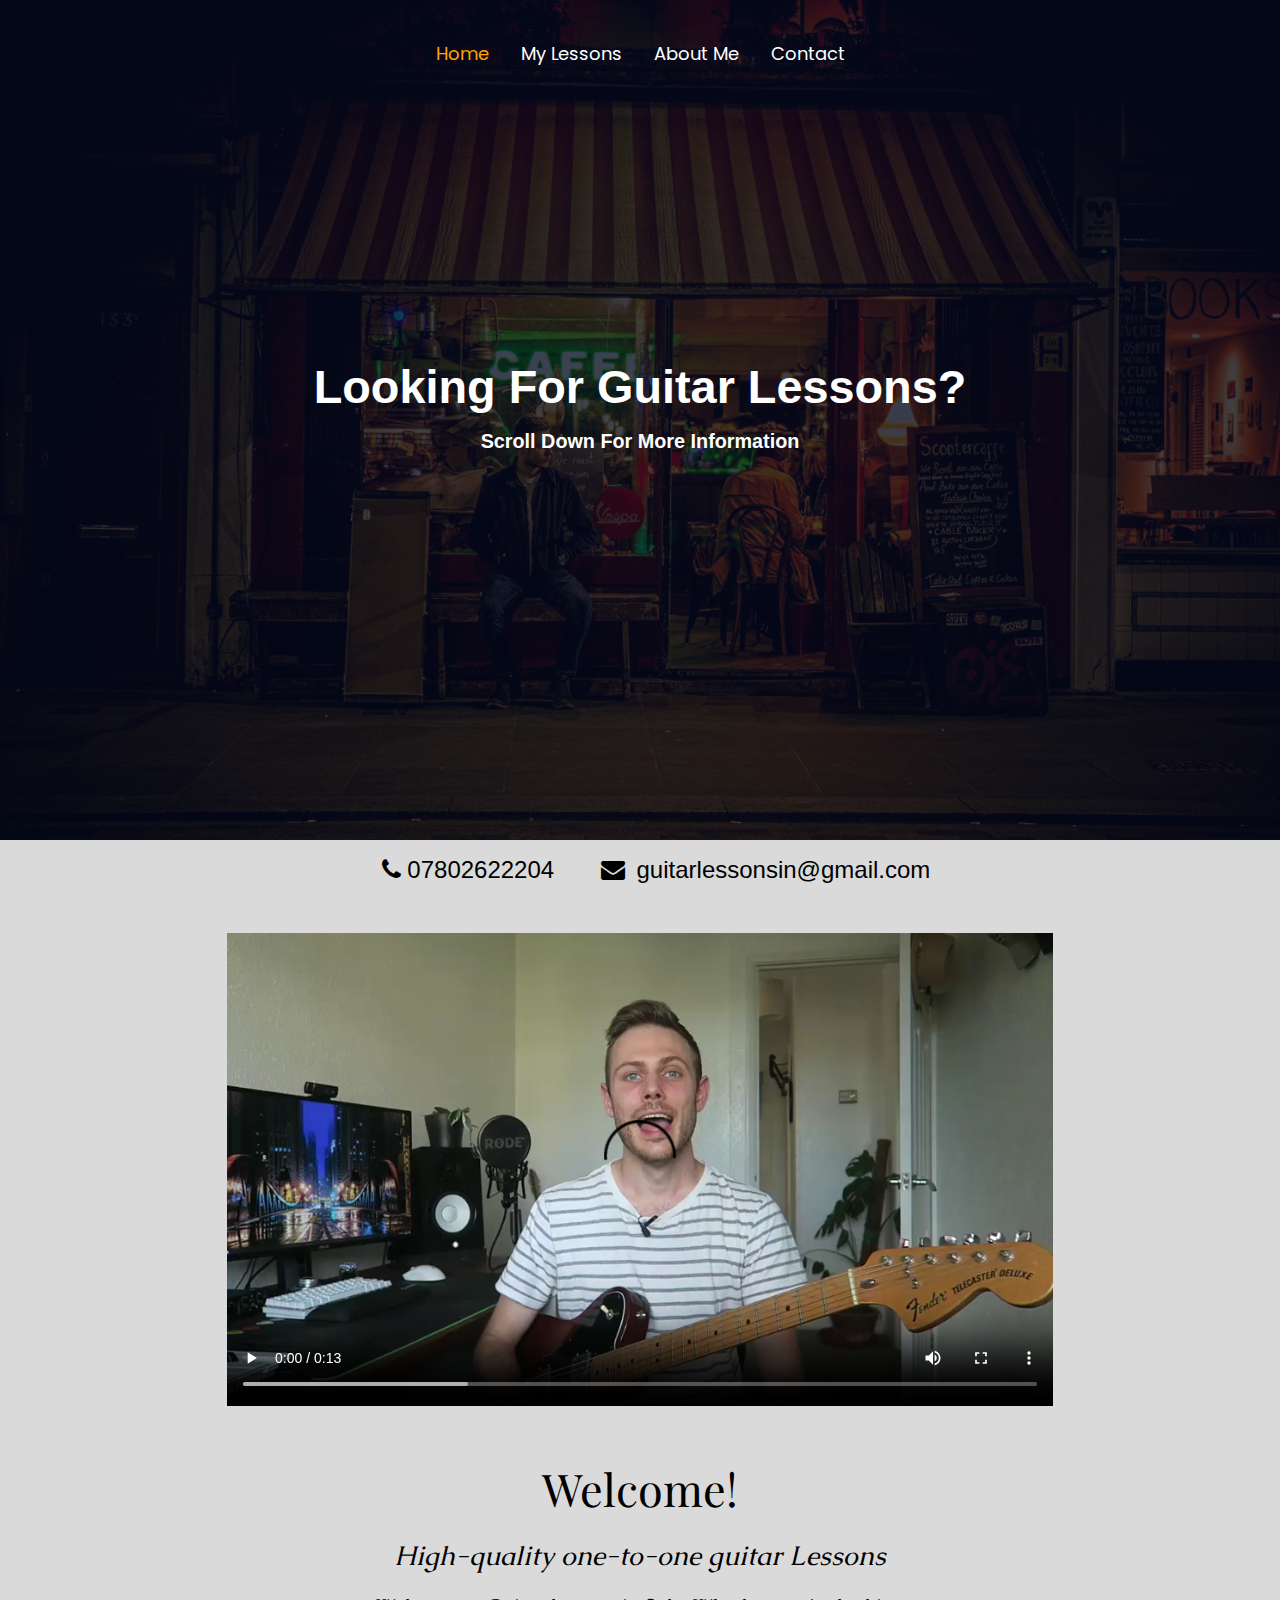
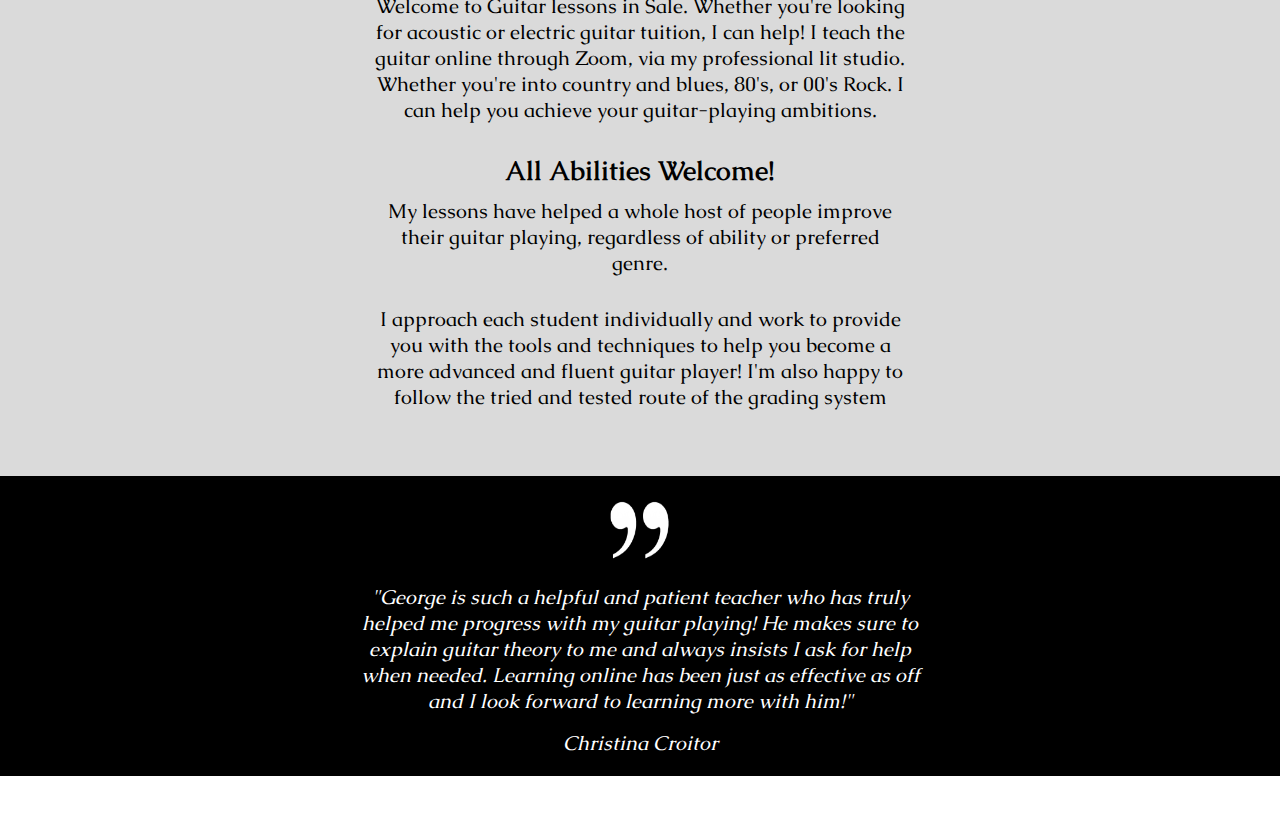
==== commit fc4150cc: "Update index.html" ====
--- a/index.html
+++ b/index.html
@@ -95,19 +95,6 @@
   </div>
 </div>
 
-  <div id="size"></div>
-
-  <script>
-    window.onresize = screen;
-window.onload = screen;
-
-function screen () {
-  myWidth =  window.innerWidth;
-
-  document.getElementById("size").innerHTML = "Width : " + myWidth + "px";
-}
-
-  </script>
 </body>
 
-</html>+</html>
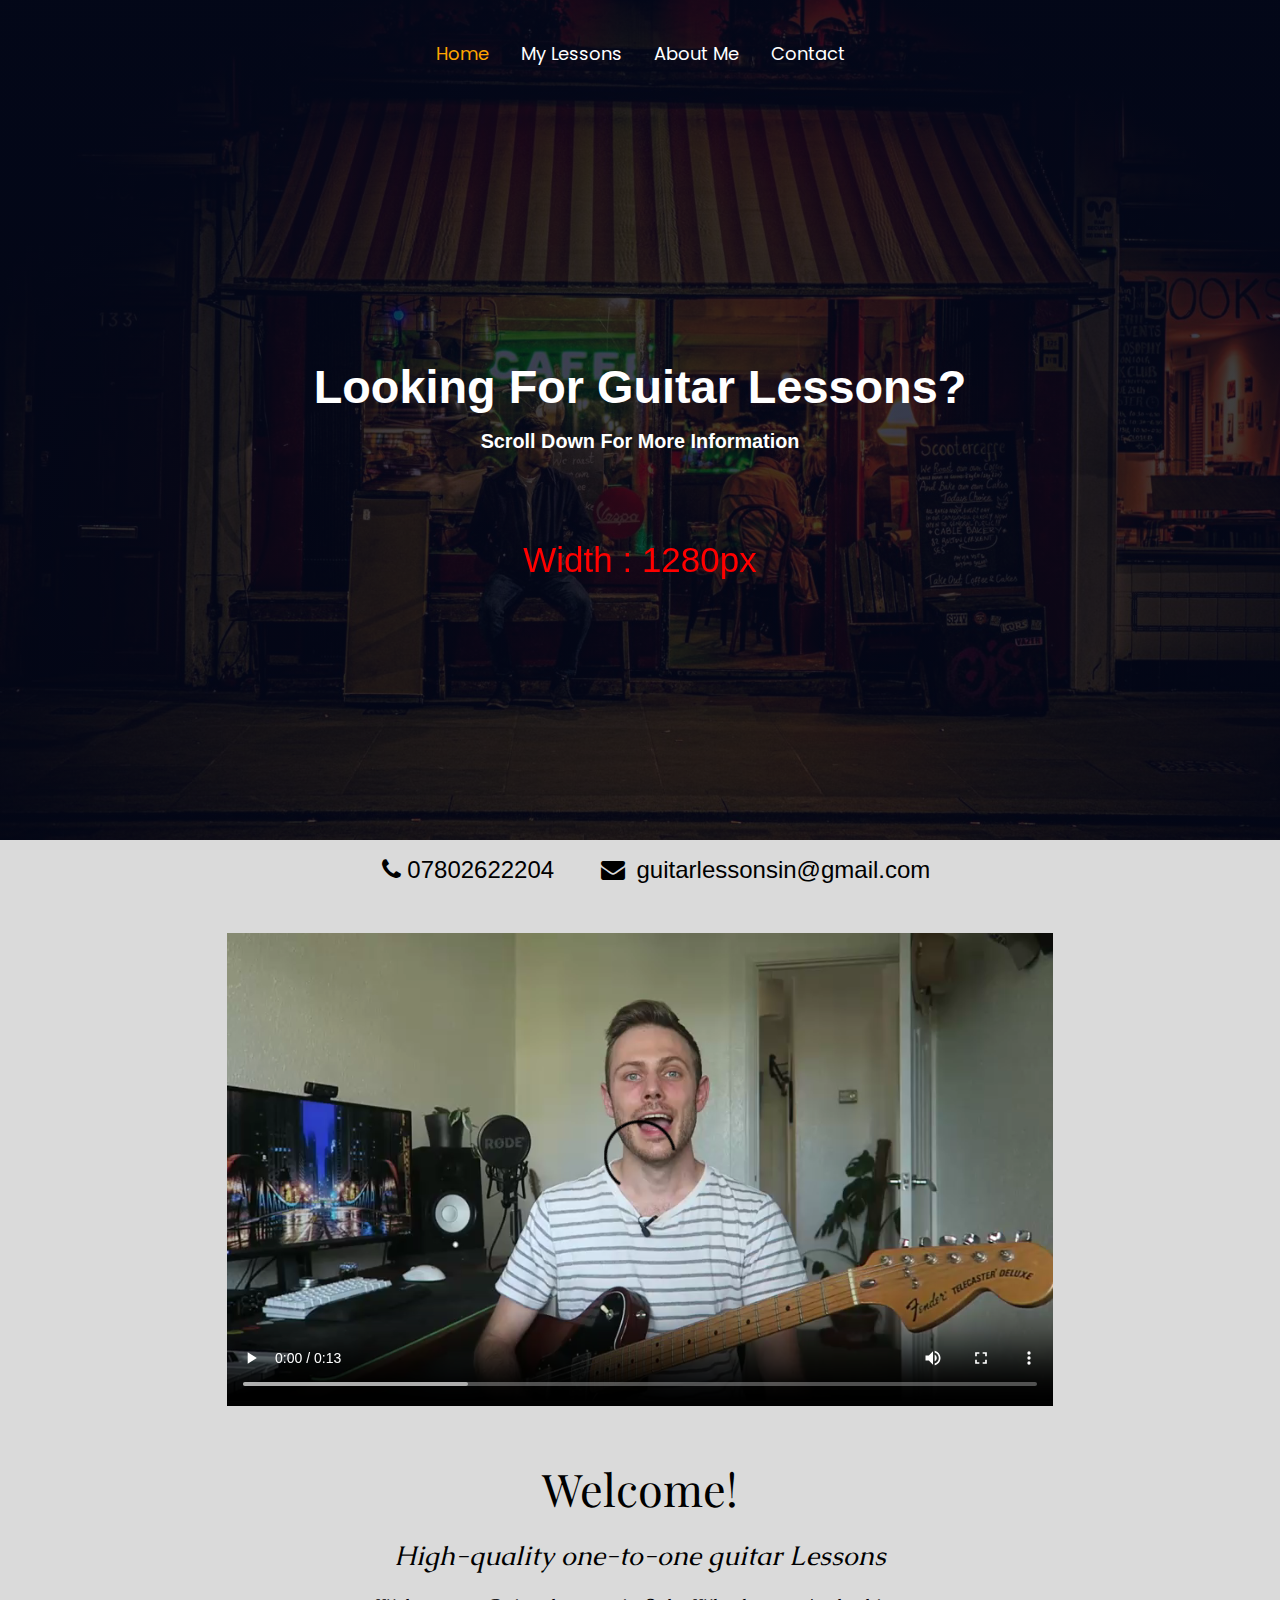
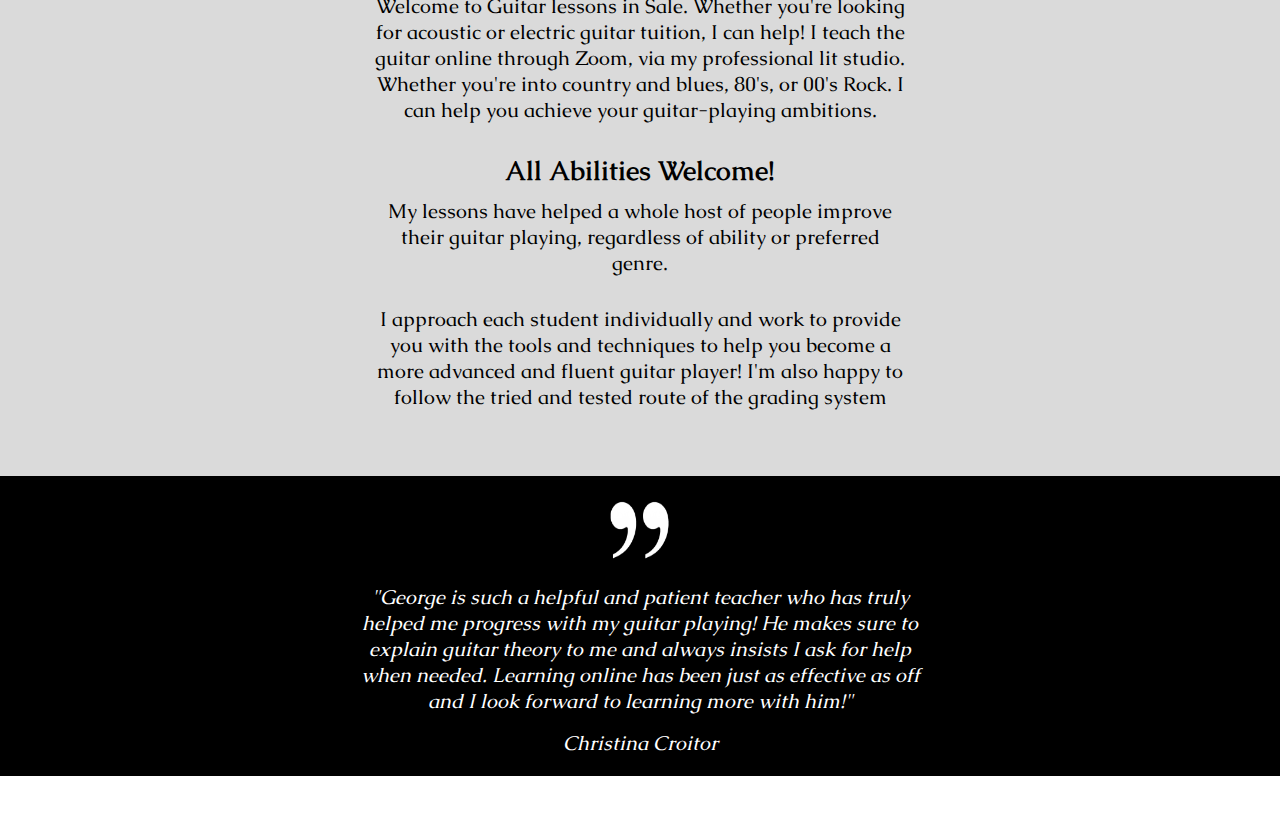
==== commit 3a5bb76d: "Add files via upload" ====
--- a/index.html
+++ b/index.html
@@ -2,9 +2,16 @@
 <html lang="en">
 
 <head>
-  <meta charset="utf-8">
-  <meta name="viewport" content="width=device-width, initial-scale=1.0">
-  <title>Landing Page</title>
+
+   <!--- Meta tags --->
+   <title>George Capon | Guitar Lessons</title>
+   <meta charset="utf-8">
+   <meta name="viewport" content="width=device-width, initial-scale=1.0">
+   <meta name="description" content="Learn to play guitar with one-on-one lessons from the comfort of your own home!
+   Everyone welcome,all the way from beginners up! First Lesson Is Free!">
+    <meta name="keywords" content="lessons, guitar tutor, guitar lessons near me, 1-1, 1 to 1, zoom, guitar tuition,
+     guitar course, guitar lessons online, guitar teacher, online guitar teacher, guitar teacher near me">
+     <meta name="author" content="George Capon">
 <link rel="stylesheet" href="Style.css">
 
 <link rel="stylesheet" href="https://cdnjs.cloudflare.com/ajax/libs/font-awesome/5.15.3/css/all.min.css"/>
@@ -95,6 +102,19 @@
   </div>
 </div>
 
+  <div id="size"></div>
+
+  <script>
+    window.onresize = screen;
+window.onload = screen;
+
+function screen () {
+  myWidth =  window.innerWidth;
+
+  document.getElementById("size").innerHTML = "Width : " + myWidth + "px";
+}
+
+  </script>
 </body>
 
-</html>
+</html>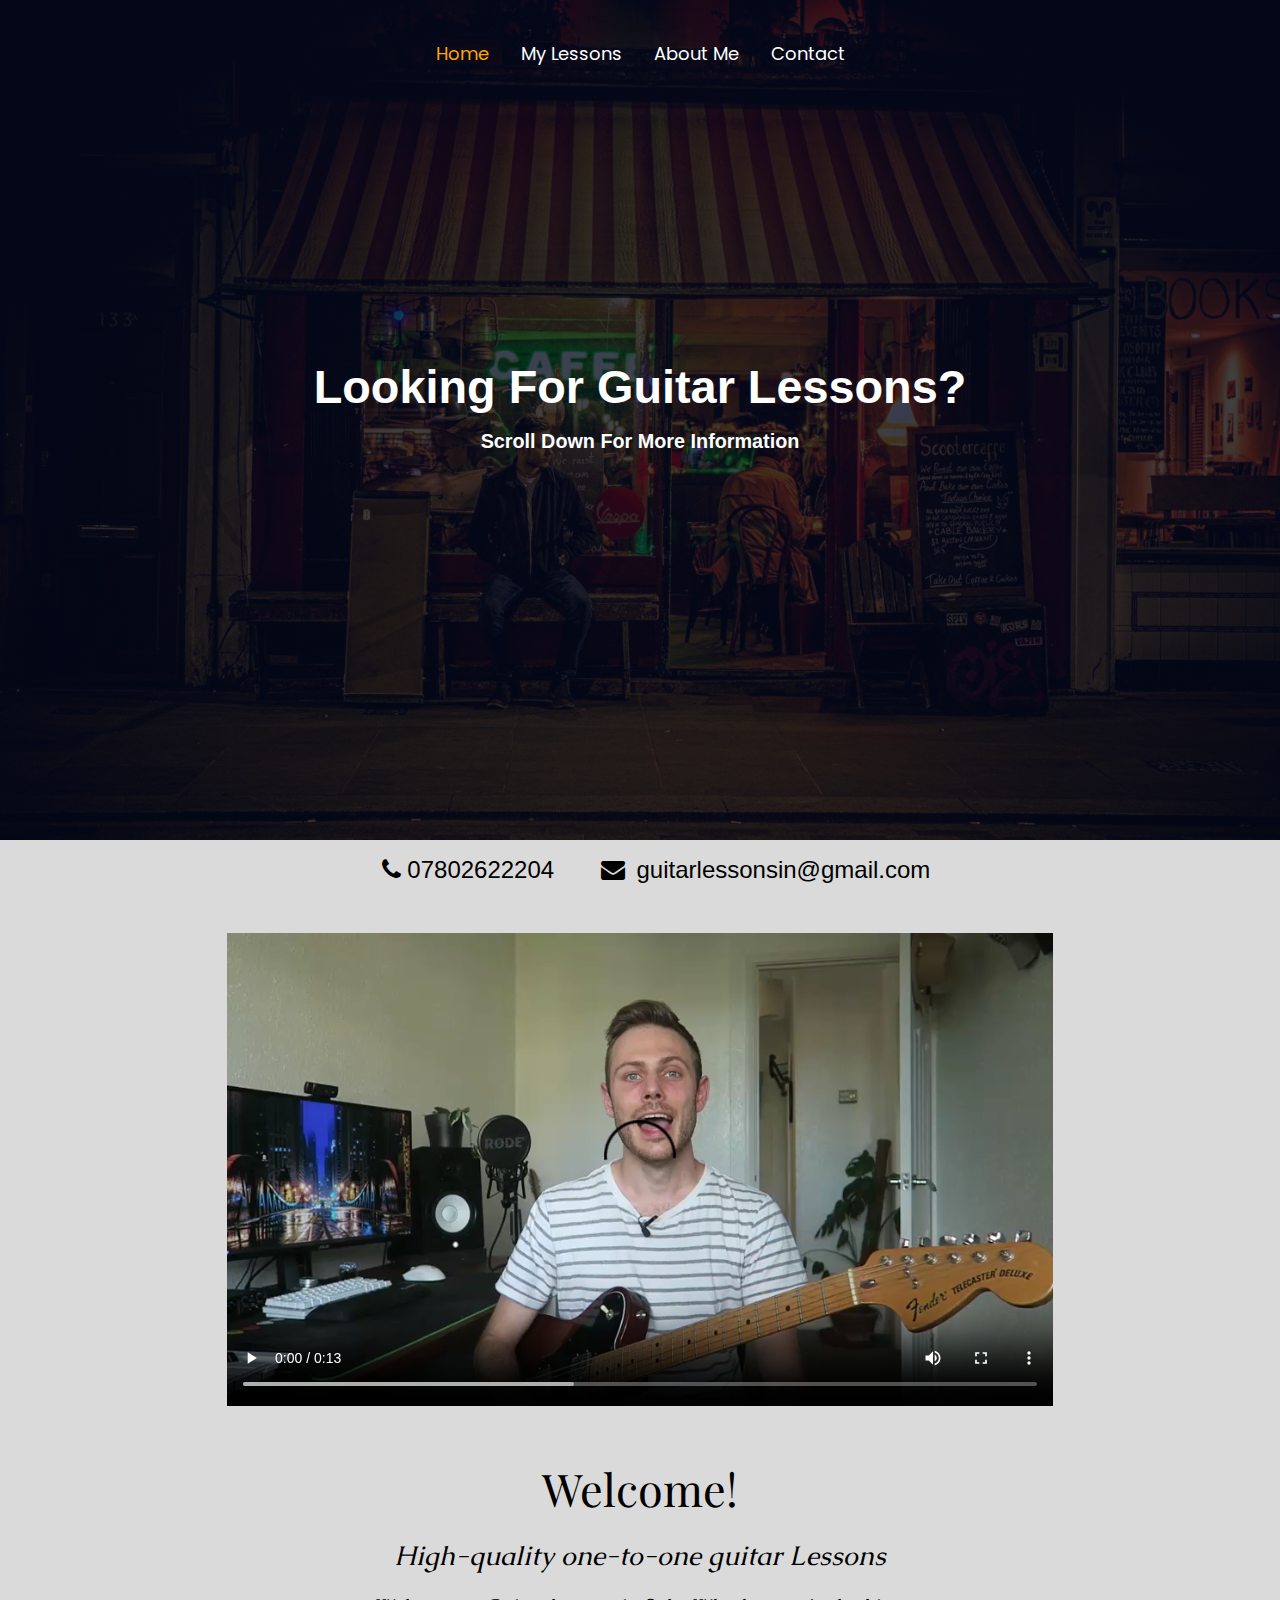
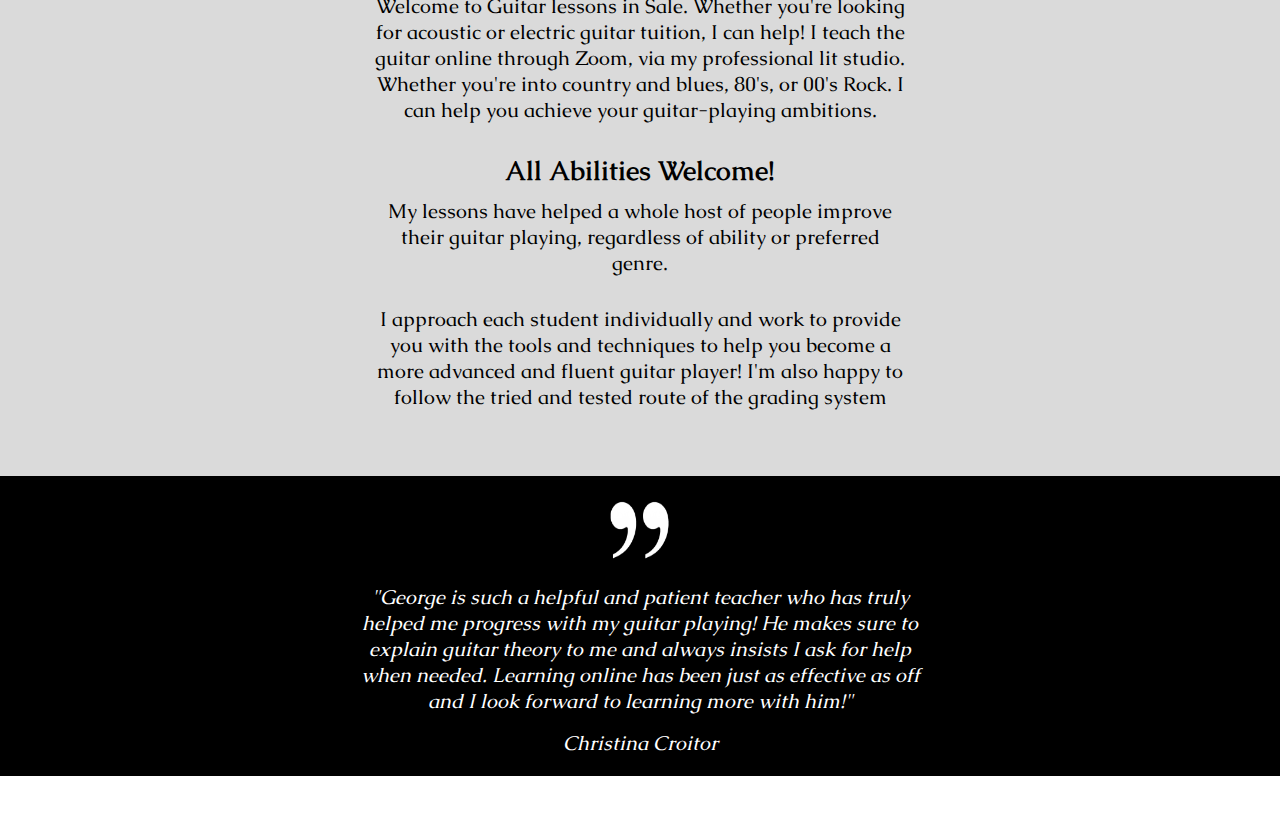
==== commit f7394b54: "Update index.html" ====
--- a/index.html
+++ b/index.html
@@ -102,19 +102,7 @@
   </div>
 </div>
 
-  <div id="size"></div>
 
-  <script>
-    window.onresize = screen;
-window.onload = screen;
-
-function screen () {
-  myWidth =  window.innerWidth;
-
-  document.getElementById("size").innerHTML = "Width : " + myWidth + "px";
-}
-
-  </script>
 </body>
 
-</html>+</html>
--- a/Style.css
+++ b/Style.css
@@ -5,14 +5,7 @@
 }
 
 
-#size {
-  position:fixed;
-  top:60%;
-  left:50%;
-  transform: translateX(-50%);
-  font-size:35px;
-  color:Red;
-  }
+
 
 .header {
   background-image: linear-gradient(rgba(4,9,30,0.8),rgba(4,9,30,0.7)), url('images/Home_scroll_picture.jpg');
@@ -991,4 +984,4 @@
       .hero-btn.red-btn {
         z-index:1;
       }
-    }+    }
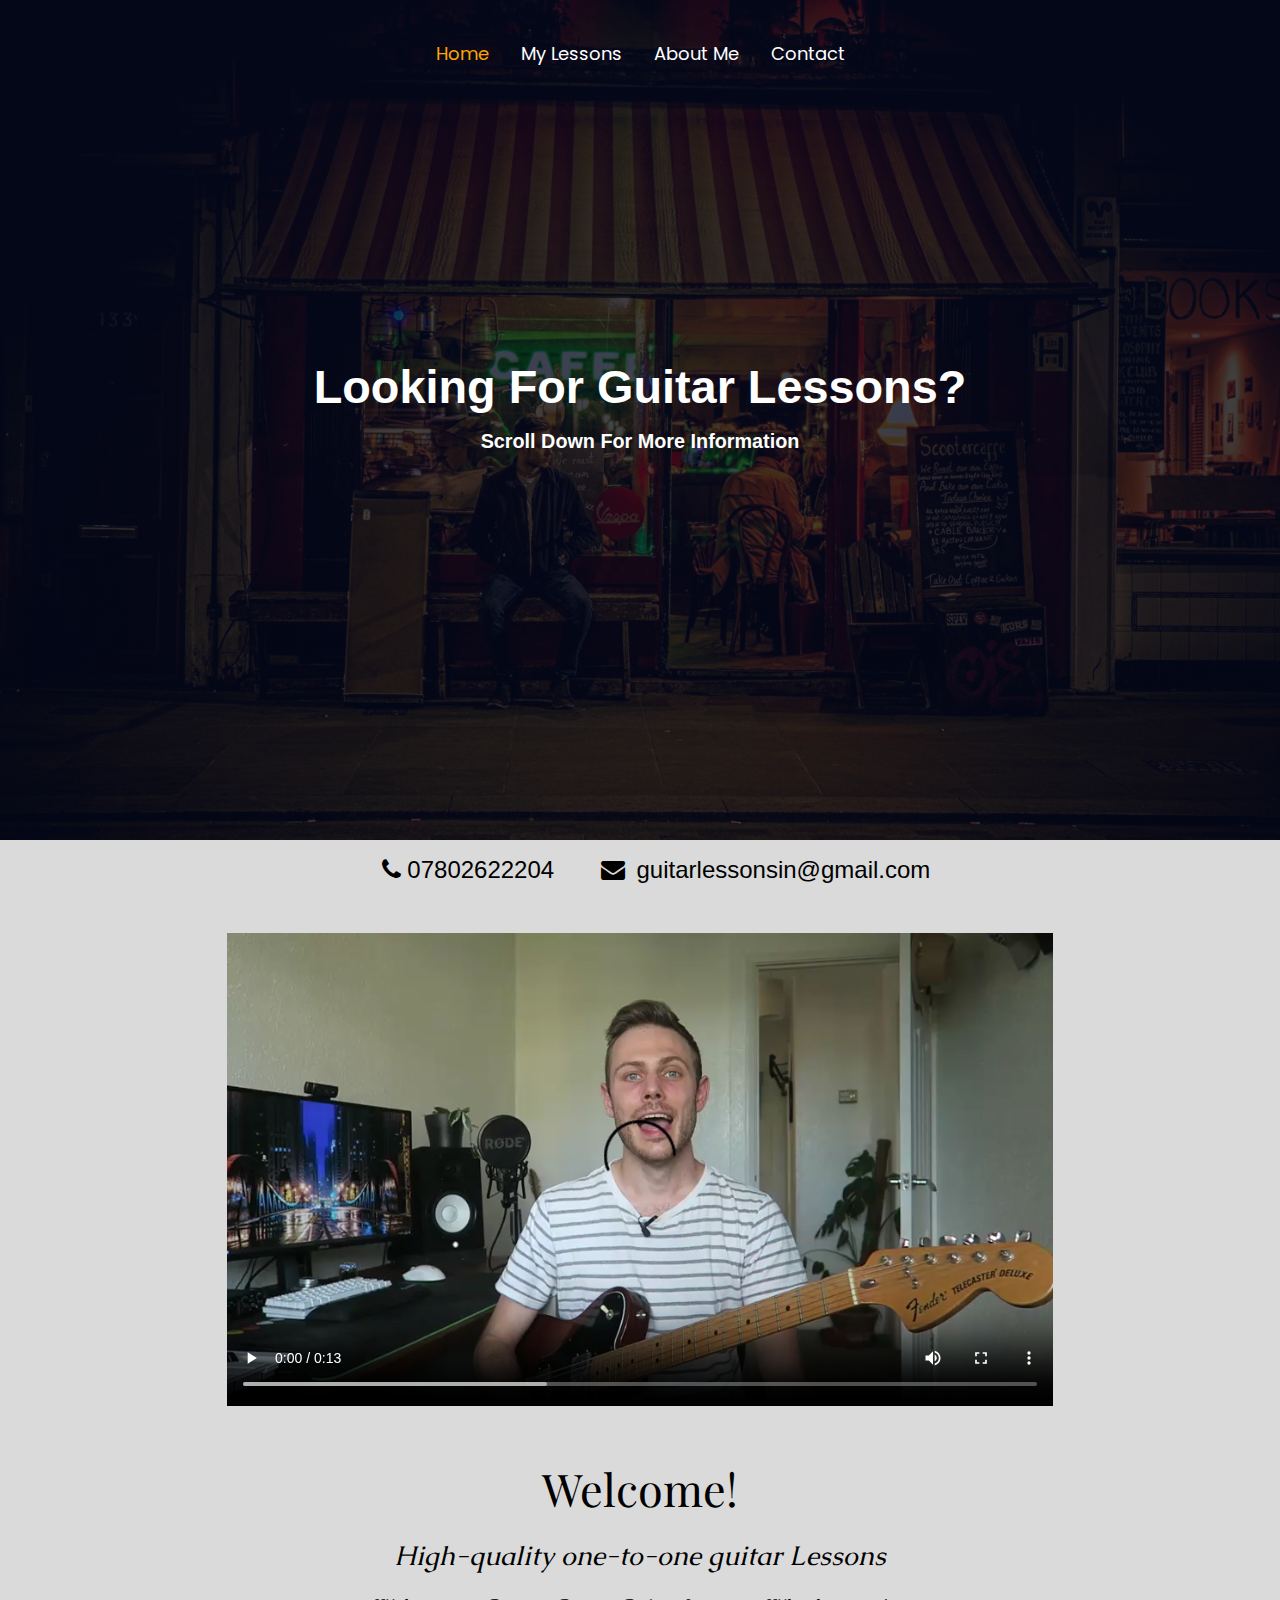
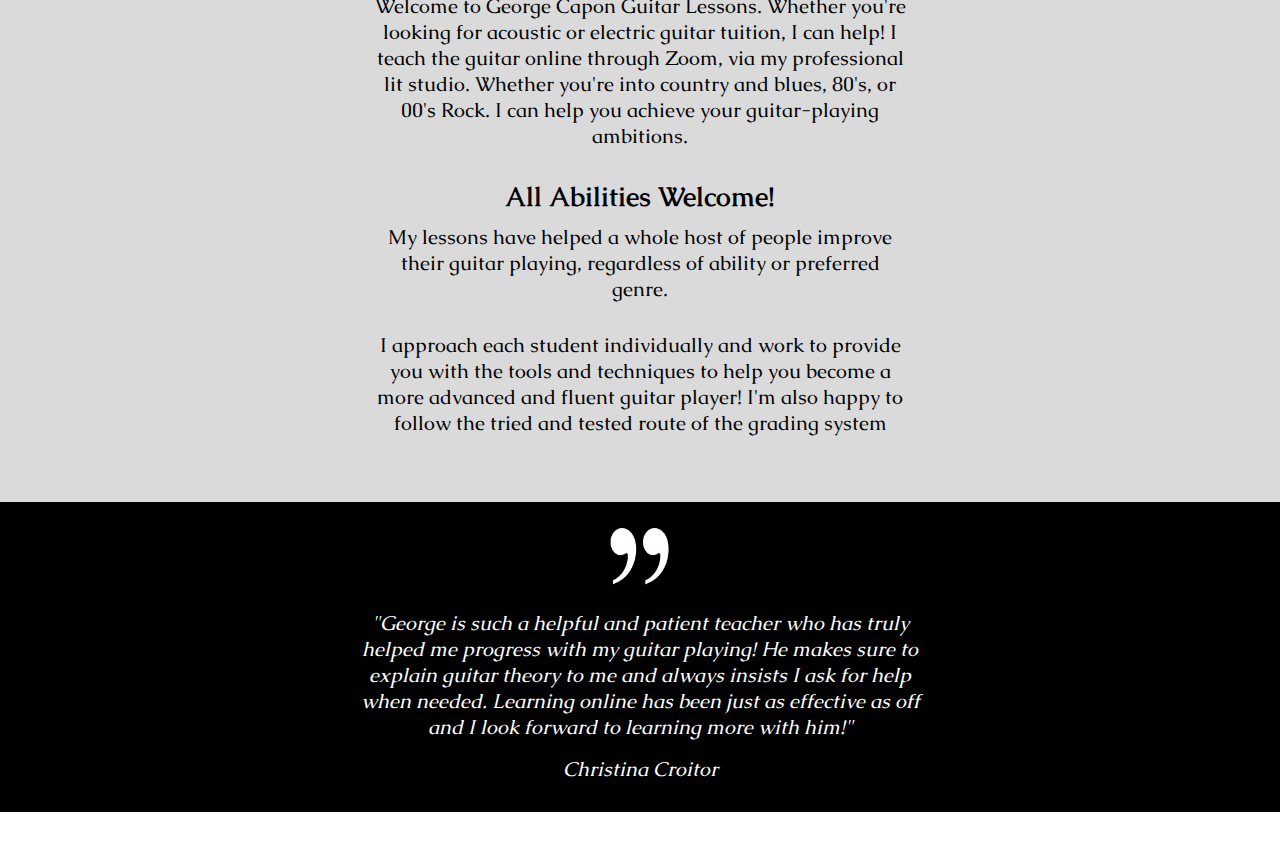
==== commit 902539af: "Update index.html" ====
--- a/index.html
+++ b/index.html
@@ -60,7 +60,7 @@
     <div class="welcome-text-section">
       <h2 class="welcome-heading">Welcome!</h2>
       <h5>High-quality one-to-one guitar Lessons</h5>
-      <p>Welcome to Guitar lessons in Sale. Whether you're looking for acoustic or electric guitar tuition, I can help! I teach the guitar online through Zoom, via my professional lit studio. Whether you're into country and blues, 80's, or 00's Rock. I can help you achieve your guitar-playing ambitions.</p>
+      <p>Welcome to George Capon Guitar Lessons. Whether you're looking for acoustic or electric guitar tuition, I can help! I teach the guitar online through Zoom, via my professional lit studio. Whether you're into country and blues, 80's, or 00's Rock. I can help you achieve your guitar-playing ambitions.</p>
 
       <h2 class="welcome-subheading">All Abilities Welcome!</h2>
       <p>​My lessons have helped a whole host of people improve their guitar playing, regardless of ability or preferred genre.</p>
--- a/Style.css
+++ b/Style.css
@@ -3,7 +3,6 @@
   padding: 0;
   font-family: Arial, sans-serif;
 }
-
 
 
 
@@ -69,7 +68,7 @@
 
   
 
-/*Landing Page css 1920px*/
+/*Landing Page css 2560px*/
 
 .header-text {
   display: flex;
@@ -147,6 +146,7 @@
   min-height: 300px;
   text-align: center;
   margin-bottom:50px;
+  padding-bottom:50px;
 }
 
 .testimonial-img {
@@ -175,112 +175,147 @@
   font-size:2.2vh;
 }
 
-/*Lessons CSS 1920px*/
-
-.lessons-body {
-  min-height:100vh;
-  width:100%;
-  background-image: linear-gradient(rgba(4,9,30,0.8),rgba(4,9,30,0.9)),url('/images/My_lessons_picture.jpg');
-  background-position:center;
-  background-size:cover;
-background-attachment:fixed;
-}
-
-.lessons-main-content {
-  display: flex;
-    flex-direction: column;
-    align-items:center;
-    justify-content: center;
-    flex-wrap: wrap;
-    margin-top:80px;
-  }
-  
-  .lessons-header h1 {
-    font-family: 'Caudex', serif;
-    font-weight:400;
-    font-size:4.3vh;
-    font-style:italic;
-    padding-bottom:20px;
-    color:White;
-  }
-  
-  .lessons-text {
-    flex: 1;
-    margin: 1em;
-    padding: 1em;
-    text-align: center;
-    width:60%;
-    margin: 0 auto 0px auto;
-    color:White;
-    font-family: 'Caudex', serif;
-    font-size:2.5vh;
-  }
-  
-  .lessons-subheading {
-    font-family: 'Caudex', serif;
-    font-weight:400;
-    font-size:4.3vh;
-    font-style:italic;
-    padding-bottom:20px;
-    color:White;
-  }
-  
-  .lessons-testimonials-container {
-              display: flex;
-              justify-content: center;
-              padding-top:20px;
-             padding-bottom:20px;
-             margin-bottom:60px;
-          }
-  
-          .lessons-box {
-            font-family:'Caudex', serif;
-              min-height: 390px;
-              padding:2rem;
-              margin: 0 10px; /* Adjust the margin for the desired gap */
-              background-color: white;
-              color: black;
-              text-align: center;
-              font-size:2.5vh;
-              transition: transform .4s;
-              display:flex;
-              flex-direction: column;
-              justify-content: space-between;
-          }
-  
-          #lessons-box1,
-          #lessons-box3 {
-            width:14.5%;
-            border-radius:10%;
-            position:relative;
-          }
-  
-          #lessons-box2 {
-            width:20.5%;
-            border-radius:10%;
-          }
-  
-         
-  
-          .lessons-container-author {
-            text-align: center;
-            padding-top:1rem;
-    font-weight: bold;
-    margin-top: auto;
-  
-          }
-          
-  
-          .lessons-box:hover {
-          box-shadow: 4px 4px 8px 8px rgba(211, 211, 211, 0.2), 6px 6px 20px 20px rgba(211, 211, 211, 0.2);
-      transform: scale(1.1);
-          }
-
-
-
-/*About Me css 1920px*/
+/*Landing Page CSS 1920px*/
+
+@media (max-width: 1920px) {
+  .testimonial-section {
+  padding-bottom:10px;
+  }
+}
+
+  /*Lessons CSS 2560px*/
+    .lessons-extra-information {
+      display:flex;
+      justify-content: space-between;
+      align-items: center;
+      width:500px;
+      color:#fff;
+      font-size:1.7vh;
+      padding-bottom:1em;
+    }
+
+    .lessons-body {
+      min-height:100vh;
+      width:100%;
+      background-image: linear-gradient(rgba(4,9,30,0.8),rgba(4,9,30,0.9)),url('/images/My_lessons_picture.jpg');
+      background-position:center;
+      background-size:cover;
+    background-attachment:fixed;
+    }
+    
+    .lessons-main-content {
+      display: flex;
+        flex-direction: column;
+        align-items:center;
+        justify-content: center;
+        flex-wrap: wrap;
+        margin-top:80px;
+      }
+      
+      .lessons-header h1 {
+        font-family: 'Caudex', serif;
+        font-weight:400;
+        font-size:4.3vh;
+        font-style:italic;
+        padding-bottom:20px;
+        color:White;
+      }
+      
+      .lessons-text {
+        flex: 1;
+        margin: 1em;
+        padding: 1em;
+        text-align: center;
+        width:60%;
+        margin: 0 auto 0px auto;
+        color:White;
+        font-family: 'Caudex', serif;
+        font-size:2.5vh;
+      }
+      
+      .lessons-subheading {
+        font-family: 'Caudex', serif;
+        font-weight:400;
+        font-size:4.3vh;
+        font-style:italic;
+        padding-bottom:20px;
+        color:White;
+      }
+  
+      .lessons-testimonials-container {
+        display: flex;
+        justify-content: center;
+        padding-top:20px;
+       padding-bottom:20px;
+       margin-bottom:60px;
+    }
+
+    .lessons-box {
+      font-family:'Caudex', serif;
+        height: 390px;
+        padding:2rem;
+        margin: 0 30px; /* Adjust the margin for the desired gap */
+        background-color: white;
+        color: black;
+        text-align: center;
+        font-size:2vh;
+        transition: transform .4s;
+        display:flex;
+        flex-direction: column;
+        justify-content: space-between;
+    }
+
+    #lessons-box1,
+    #lessons-box3 {
+      width:20%;
+      border-radius:10px;
+      position:relative;
+    }
+
+    #lessons-box2 {
+      width:30%;
+      border-radius:10px;
+    }
+
+   
+
+    .lessons-container-author {
+      text-align: center;
+      padding-top:1rem;
+font-weight: bold;
+margin-top: auto;
+
+    }
+    
+
+    .lessons-box:hover {
+    box-shadow: 4px 4px 8px 8px rgba(211, 211, 211, 0.2), 6px 6px 20px 20px rgba(211, 211, 211, 0.2);
+transform: scale(1.1);
+    }
+
+    /*Lessons CSS 1920px*/
+    @media (max-width:1920px) {
+      .lessons-extra-information {
+        width:300px;
+      }
+
+      #lessons-box1,
+      #lessons-box3 {
+        height:350px;
+        width:14%;
+      }
+
+      #lessons-box2 {
+        width:20%;
+        height:350px;
+      }
+    }
+  
+
+
+
+/*About Me css 2560px*/
 .about-me-body {
-  height:100vh;
   width:100%;
   background-image: linear-gradient(rgba(4,9,30,0.8),rgba(4,9,30,0.9)),url('/images/background-image-backup.jpg');
   background-position:center;
@@ -321,33 +356,39 @@
 .about-image-container {
   display:flex;
   justify-content: center;
+  margin-bottom:80px;
 }
   
           .about-me-box {
             font-family:'Caudex', serif;
-            width:15%;
             height:320px;
-              margin: 0px 20px 70px 20px; /* Adjust the margin for the desired gap */
+              margin: 0px 10px 70px 10px; /* Adjust the margin for the desired gap */
               color: black;
               text-align: center;
               font-size:20px;
               transition: transform .4s;
-              margin-bottom:80px;
-          }
-  
-          #about-me-box-1 img {
-            height:100%;
-            width:100%;
-            border-radius:10%;
-          }
-          
+              margin-bottom:120px;
+              padding:1em;
+          }
+  
+          #about-me-box-1 img,
           #about-me-box-3 img,
           #about-me-box-2 img {
-            width:100%;
-            height:100%;
-            border-radius:10%;
-          }
-
+            height:400px;
+            width:420px;
+            border-radius:20px;
+            transition: transform 0.3s ease;
+          }
+
+
+          #about-me-box-1 img:hover,
+          #about-me-box-3 img:hover,
+          #about-me-box-2 img:hover {
+            box-shadow: 4px 4px 8px 8px rgba(211, 211, 211, 0.2), 6px 6px 20px 20px rgba(211, 211, 211, 0.2);
+          transform: scale(1.1);
+          }
+
+          /*Contact CSS 2560px*/
           .contact-header {
             min-height: 100vh;
             width: 100%;
